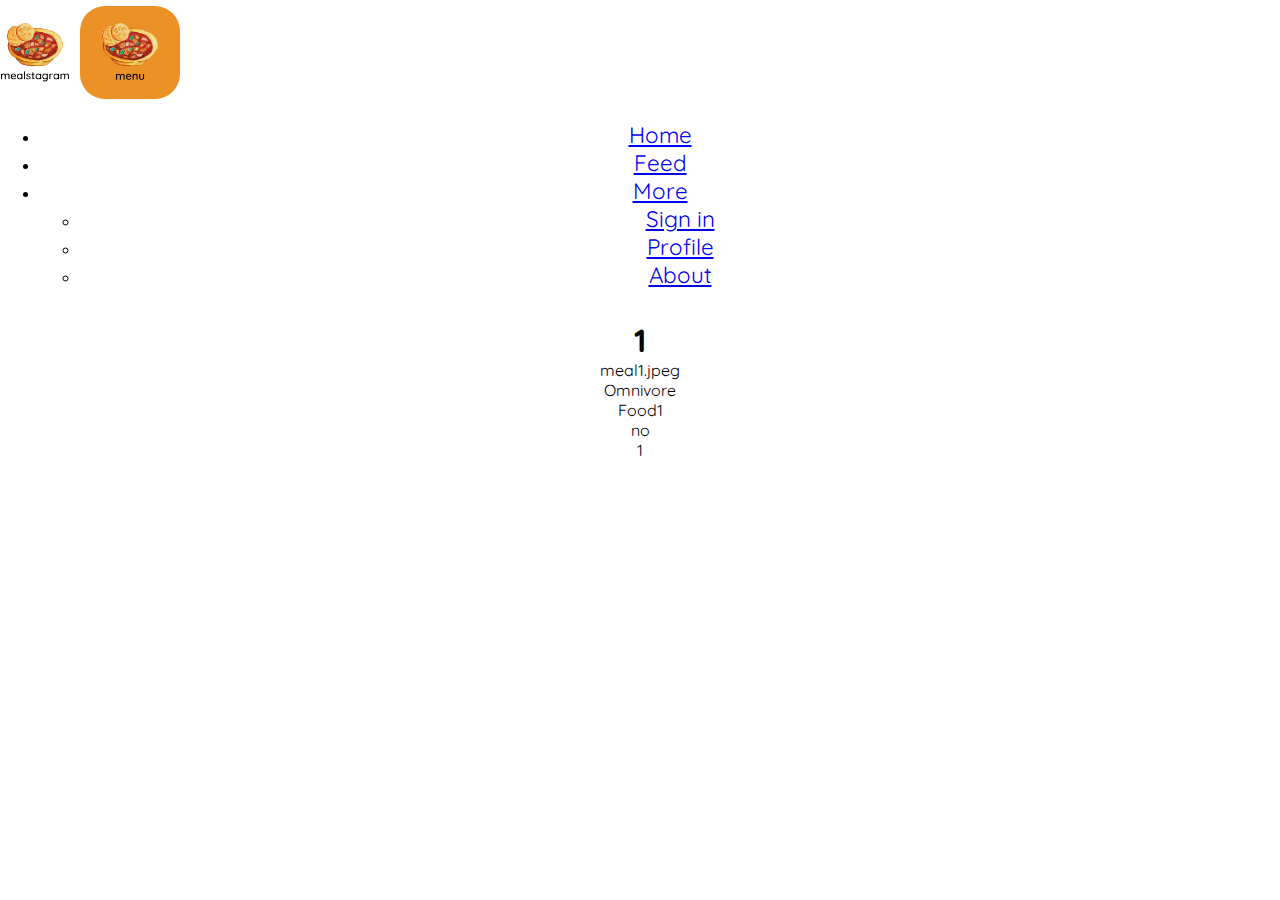
==== feed.html @ 5e5fb46a "add all files" ====
<!DOCTYPE html>
<html lang="en">

<head>
    <meta charset="UTF-8">
    <meta http-equiv="X-UA-Compatible" content="IE=edge">
    <meta name="viewport" content="width=device-width, initial-scale=1.0">
    <title>Mealstagram</title>
    <link href="https://cdn.jsdelivr.net/npm/bootstrap@5.1.3/dist/css/bootstrap.min.css" rel="stylesheet"
        integrity="sha384-1BmE4kWBq78iYhFldvKuhfTAU6auU8tT94WrHftjDbrCEXSU1oBoqyl2QvZ6jIW3" crossorigin="anonymous">
    <link rel="preconnect" href="https://fonts.googleapis.com" />
    <link rel="preconnect" href="https://fonts.gstatic.com" crossorigin />
    <link href="https://fonts.googleapis.com/css2?family=Quicksand&display=swap" rel="stylesheet" />
    <link rel="stylesheet" href="landingStyle.css">
    <link rel="stylesheet" href="style.css">
    <link rel="stylesheet" href="post.css">
    <script>
        //skapar en klass meal
        class Meal {
            constructor(postname, img, diet, food, recipe, feedLikes) {
                /*this.image = image;*/
                this.postname = postname;
                this.img = img;
                this.diet = diet;
                this.food = food;
                this.recipe = recipe;
                this.feedLikes = feedLikes;


            }

            /* toString method to return information about products */
            toString() {

                return ('<h1>' + this.postname + '</h1>' + '<br>' + '<img>' + this.img + '<br>' + this.diet + '<br>' + this.food + '<br>' + this.recipe + '<br>' + this.feedLikes);

            }
        }


        //feed
        /* arrays for object properties */
        let feed = [];
        let postnames = ['1', '2', '3', '4', '5', '6'];
        let imgs = ['meal1.jpeg', 'meal2.jpeg', 'meal3.jpeg', 'meal4.jpeg', 'meal5.jpeg'];
        let diets = ['Omnivore', 'Vegetarian', 'Omnivore', 'Vegetarian', 'Omnivore'];
        let foods = ['Food1', 'Food2', 'Food3', 'Food4', 'Food5'];
        let recipes = ['no', 'yes', 'later'];
        let feedLikes = ['1', '2', '3', '4', '5', '6'];


        /* for loop to create objects */
        for (let i = 0; i < 1; i++) {
            feed.push(new Meal(postnames[i], imgs[i], diets[i], foods[i], recipes[i], feedLikes[i]));
        }

    </script>
</head>

<body>
    <nav class="navbar navbar-expand-lg navbar-light bg-light">
        <div class="container-lg">
            <a class="navbar-brand" href="#"><img src="img/mealstagramIconWtext.png" alt="Mealstagram Icon"
                    class="icon-landing-page" /></a>
            <button class="navbar-toggler" type="button" data-bs-toggle="collapse" data-bs-target="#navbarNavDropdown"
                aria-controls="navbarNavDropdown" aria-expanded="false" aria-label="Toggle navigation">
                <span class="navbar-toggler-img"><img id="img-toggler-icon" src="img/mealstagramMenuToggle-removebg.png"
                        alt="" srcset="" /></span>
            </button>
            <div class="brand-wrapper">
                <a class="brand-name" href="landing.html">mealstagram</a>
            </div>
            <div class="collapse navbar-collapse nav-link-container" id="navbarNavDropdown">
                <ul class="navbar-nav">
                    <li class="nav-item">
                        <a class="nav-link active" aria-current="page" href="#">Home</a>
                    </li>
                    <li class="nav-item">
                        <a class="nav-link" href="feed.html">Feed</a>
                    </li>
                    <li class="nav-item dropdown">
                        <a class="nav-link dropdown-toggle" href="#" id="navbarDropdownMenuLink" role="button"
                            data-bs-toggle="dropdown" aria-expanded="false">
                            More
                        </a>
                        <ul class="dropdown-menu" aria-labelledby="navbarDropdownMenuLink">
                            <li><a class="dropdown-item" href="createprofile.html">Sign in</a></li>
                            <li><a class="dropdown-item" href="profile.html">Profile</a></li>
                            <li>
                                <a class="dropdown-item" href="#">About</a>
                            </li>
                        </ul>
                    </li>
                </ul>
            </div>
        </div>
    </nav>

    <body>

        <body>

            <div class="center">

                <div id="post1">
                    <script type="text/javascript">

                        window.addEventListener('load', (event) => {
                            post1 = document.getElementById('post1');
                            post1.innerHTML = feed[0].toString();
                        });

                    </script>
                </div>

                <div class="postname" id="post2">
                    <script type="text/javascript">

                        window.addEventListener('load', (event) => {
                            post2 = document.getElementById('post2');
                            post2.innerHTML = feed[1].toString();
                        });

                    </script>
                </div>
                <div class="postname" id="post3">
                    <script type="text/javascript">

                        window.addEventListener('load', (event) => {
                            post3 = document.getElementById('post3');
                            post3.innerHTML = feed[2].toString();
                        });

                    </script>
                </div>

                <div class="postname" id="post4">
                    <script type="text/javascript">

                        window.addEventListener('load', (event) => {
                            post4 = document.getElementById('post4');
                            post4.innerHTML = feed[3].toString();
                        });

                    </script>
                </div>








            </div>

        </body>



</html>
---- landingStyle.css ----
body {
  font-family: "Quicksand", sans-serif;
  box-sizing: border-box;
  padding: 0;
  margin: 0;
}

/* Navbar custom styling */

/* Alinged text to center for better visuals */
.nav-link-container {
  text-align: center;
}

/* Styled icon size */
.container-lg > a > img {
  display: inline-block;
  width: 70px;
  height: 70px;
}

.navbar .container-lg a {
  font-size: 1.4rem;
}

/* Menu-toggle icon size */
#img-toggler-icon {
  display: inline-block;
  width: 70px;
  height: 70px;
}

/* Removed border from navbar-toggler */
.navbar-toggler {
  border: none;
  position: relative;
  z-index: 3;
}

@media (min-width: 992px) {
  .brand-name {
    display: none;
  }
}
@media (max-width: 992px) {
  .container-lg > a {
    display: none;
  }

  .navbar {
    position: relative;
  }
  .brand-name {
    display: block;
    position: absolute;
    left: 50%;
    top: 50%;
    transform: translate(-50%, -50%);
    text-decoration: none;
    color: black;
  }

  .brand-wrapper .brand-name {
    font-size: 2.5rem;
  }

  .brand-wrapper {
    height: 94px;
    width: 100%;
    position: absolute;
    top: 0;
    z-index: 0;
  }
}

@media screen and (max-width: 420px) {
  .brand-name {
    left: unset;
    right: 50px;
    transform: translate(0, -50%);
  }
  .brand-wrapper .brand-name {
    font-size: 1.6rem;
  }
}

@media screen and (max-width: 320px) {
  .brand-name {
    right: 25px;
  }
}
/* Navbar end */

/* Hero-section */
.hero-section {
  display: flex;
  justify-content: center;
}

.hero-section .hero-container img {
  display: inline-block;
  width: 100%;
}

/* main section */
.main h2,
.main p {
  padding: 10px 20px;
  text-align: center;
}

/* Mid section, this is before footer */
.container-lg.mid {
  display: flex;
  flex-direction: column;
  align-content: center;
  text-align: center;
}

.container-lg.mid .mid-link {
  font-size: 1.7rem;
  text-decoration: none;
  color: black;
  transition: ease-in-out 300ms;
}

.container-lg.mid .mid-link:hover {
  background-color: burlywood;
  border-radius: 5px;
  padding: 3px 4px;
}

.container-lg.mid h3 {
  padding: 10px 0 10px 0;
}
---- style.css ----
/* sets font family for body */
body {
    font-family: "Quicksand", sans-serif;
}

/* styling the img element */
.profilePics {
    border-radius: 50%;
    border: 12px solid #EC9126;
    box-sizing: border-box;
    max-width: 200px;
}

/* displays img and h1 on same line */
h1 {
display: inline;
}

/* p tag styling */
p {
font-style: normal;
font-weight: 300;
font-size: 20px;
line-height: 25px;
color: #000000;
}

/* button styling */
button {
background-color: #EC9126;
color: #FFFFFF;
border: none;
border-radius: 25px;
padding: 10px 15px 10px 15px;
margin: 6px;
}
---- post.css ----
.center {
    display: flex;
    justify-content: center;
    align-items: center;
    text-align: center;
    flex-direction: column;
    margin: 15px 15px 15px 15px;
    padding: 15px 15px 15px 15px;
   
}

.label {
    cursor: pointer;
    border: 3px solid orange;
    border-radius: 30px;
    margin: 10px 10px;
    padding: 10px 10px;
    justify-content: center;
    align-items: center;
    text-align: center;
   
    
}

.label:hover {
    background-color: orange;
    color: white;   
}

#imageInput {
    display: flex;
    justify-content: center;
    align-items: center;
    text-align: center;
    flex-direction: column;
    margin: 15px 15px 15px 15px;
    padding: 15px 15px 15px 15px;
}

.pluspost {
    width: 30px;
    height: 30px;
    display: inline-block;
    margin-right: 10px;
}

.post {
    display: flex;
    align-items: center;
    margin-bottom: 15px;

}

#myImg {
    display: flex;
    justify-content: center;
    align-items: center;
    text-align: center;
    flex-direction: column;
    border: 15px solid #f9c74f;
    width: 400px;
    height: 400px;
    border-radius: 50%;
    color: green;
  align-self: center;
margin-top: 5px;
margin-bottom: 35px;
}

label.label input[type="file"] {
    position: absolute;
    top: -1000px;
  }



.button {
    cursor: pointer;
    border: 3px solid #f9c74f;
    background-color: orange;
    color: white;
    border-radius: 30px;
    margin: 10px 10px;
    padding: 10px 10px;
    justify-content: center;
    align-items: center;
    text-align: center;    
}

.button:hover {
    cursor: pointer;
    border: 3px solid orange;
    background-color: white;
    color: black;
    border-radius: 30px;
    margin: 10px 10px;
    padding: 10px 10px;
    justify-content: center;
    align-items: center;
    text-align: center;    
}
  label.button input[type="button"] {
    position: absolute;
    top: -1000px;
  }
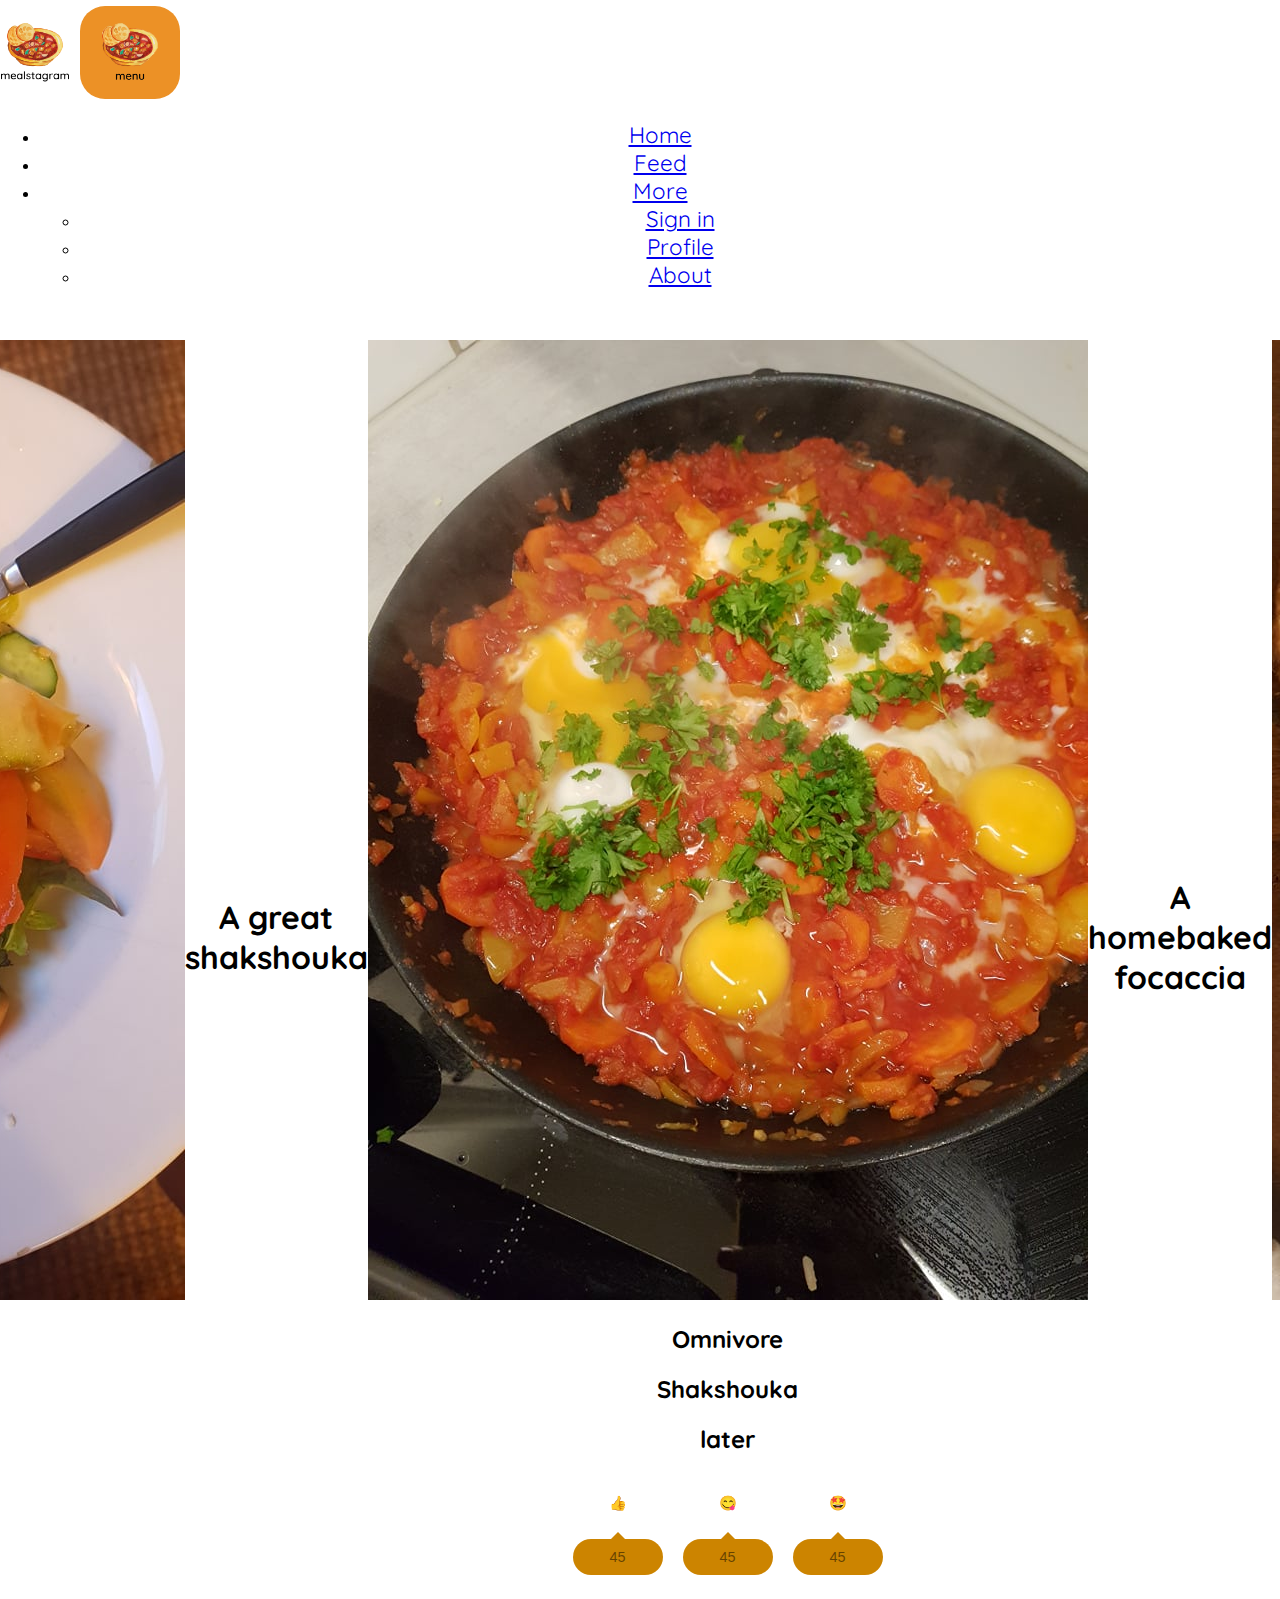
==== commit 209e3370: "correct emojis added" ====
--- a/feed.html
+++ b/feed.html
@@ -1,161 +1,177 @@
-<!DOCTYPE html>
-<html lang="en">
-
-<head>
-    <meta charset="UTF-8">
-    <meta http-equiv="X-UA-Compatible" content="IE=edge">
-    <meta name="viewport" content="width=device-width, initial-scale=1.0">
-    <title>Mealstagram</title>
-    <link href="https://cdn.jsdelivr.net/npm/bootstrap@5.1.3/dist/css/bootstrap.min.css" rel="stylesheet"
-        integrity="sha384-1BmE4kWBq78iYhFldvKuhfTAU6auU8tT94WrHftjDbrCEXSU1oBoqyl2QvZ6jIW3" crossorigin="anonymous">
-    <link rel="preconnect" href="https://fonts.googleapis.com" />
-    <link rel="preconnect" href="https://fonts.gstatic.com" crossorigin />
-    <link href="https://fonts.googleapis.com/css2?family=Quicksand&display=swap" rel="stylesheet" />
-    <link rel="stylesheet" href="landingStyle.css">
-    <link rel="stylesheet" href="style.css">
-    <link rel="stylesheet" href="post.css">
-    <script>
-        //skapar en klass meal
-        class Meal {
-            constructor(postname, img, diet, food, recipe, feedLikes) {
-                /*this.image = image;*/
-                this.postname = postname;
-                this.img = img;
-                this.diet = diet;
-                this.food = food;
-                this.recipe = recipe;
-                this.feedLikes = feedLikes;
-
-
-            }
-
-            /* toString method to return information about products */
-            toString() {
-
-                return ('<h1>' + this.postname + '</h1>' + '<br>' + '<img>' + this.img + '<br>' + this.diet + '<br>' + this.food + '<br>' + this.recipe + '<br>' + this.feedLikes);
-
-            }
-        }
-
-
-        //feed
-        /* arrays for object properties */
-        let feed = [];
-        let postnames = ['1', '2', '3', '4', '5', '6'];
-        let imgs = ['meal1.jpeg', 'meal2.jpeg', 'meal3.jpeg', 'meal4.jpeg', 'meal5.jpeg'];
-        let diets = ['Omnivore', 'Vegetarian', 'Omnivore', 'Vegetarian', 'Omnivore'];
-        let foods = ['Food1', 'Food2', 'Food3', 'Food4', 'Food5'];
-        let recipes = ['no', 'yes', 'later'];
-        let feedLikes = ['1', '2', '3', '4', '5', '6'];
-
-
-        /* for loop to create objects */
-        for (let i = 0; i < 1; i++) {
-            feed.push(new Meal(postnames[i], imgs[i], diets[i], foods[i], recipes[i], feedLikes[i]));
-        }
-
-    </script>
-</head>
-
-<body>
-    <nav class="navbar navbar-expand-lg navbar-light bg-light">
-        <div class="container-lg">
-            <a class="navbar-brand" href="#"><img src="img/mealstagramIconWtext.png" alt="Mealstagram Icon"
-                    class="icon-landing-page" /></a>
-            <button class="navbar-toggler" type="button" data-bs-toggle="collapse" data-bs-target="#navbarNavDropdown"
-                aria-controls="navbarNavDropdown" aria-expanded="false" aria-label="Toggle navigation">
-                <span class="navbar-toggler-img"><img id="img-toggler-icon" src="img/mealstagramMenuToggle-removebg.png"
-                        alt="" srcset="" /></span>
-            </button>
-            <div class="brand-wrapper">
-                <a class="brand-name" href="landing.html">mealstagram</a>
-            </div>
-            <div class="collapse navbar-collapse nav-link-container" id="navbarNavDropdown">
-                <ul class="navbar-nav">
-                    <li class="nav-item">
-                        <a class="nav-link active" aria-current="page" href="#">Home</a>
-                    </li>
-                    <li class="nav-item">
-                        <a class="nav-link" href="feed.html">Feed</a>
-                    </li>
-                    <li class="nav-item dropdown">
-                        <a class="nav-link dropdown-toggle" href="#" id="navbarDropdownMenuLink" role="button"
-                            data-bs-toggle="dropdown" aria-expanded="false">
-                            More
-                        </a>
-                        <ul class="dropdown-menu" aria-labelledby="navbarDropdownMenuLink">
-                            <li><a class="dropdown-item" href="createprofile.html">Sign in</a></li>
-                            <li><a class="dropdown-item" href="profile.html">Profile</a></li>
-                            <li>
-                                <a class="dropdown-item" href="#">About</a>
-                            </li>
-                        </ul>
-                    </li>
-                </ul>
-            </div>
-        </div>
-    </nav>
-
-    <body>
-
-        <body>
-
-            <div class="center">
-
-                <div id="post1">
-                    <script type="text/javascript">
-
-                        window.addEventListener('load', (event) => {
-                            post1 = document.getElementById('post1');
-                            post1.innerHTML = feed[0].toString();
-                        });
-
-                    </script>
-                </div>
-
-                <div class="postname" id="post2">
-                    <script type="text/javascript">
-
-                        window.addEventListener('load', (event) => {
-                            post2 = document.getElementById('post2');
-                            post2.innerHTML = feed[1].toString();
-                        });
-
-                    </script>
-                </div>
-                <div class="postname" id="post3">
-                    <script type="text/javascript">
-
-                        window.addEventListener('load', (event) => {
-                            post3 = document.getElementById('post3');
-                            post3.innerHTML = feed[2].toString();
-                        });
-
-                    </script>
-                </div>
-
-                <div class="postname" id="post4">
-                    <script type="text/javascript">
-
-                        window.addEventListener('load', (event) => {
-                            post4 = document.getElementById('post4');
-                            post4.innerHTML = feed[3].toString();
-                        });
-
-                    </script>
-                </div>
-
-
-
-
-
-
-
-
-            </div>
-
-        </body>
-
-
-
+<!DOCTYPE html>
+<html lang="en">
+
+<head>
+    <meta charset="UTF-8">
+    <meta http-equiv="X-UA-Compatible" content="IE=edge">
+    <meta name="viewport" content="width=device-width, initial-scale=1.0">
+    <title>Mealstagram</title>
+    <link href="https://cdn.jsdelivr.net/npm/bootstrap@5.1.3/dist/css/bootstrap.min.css" rel="stylesheet"
+        integrity="sha384-1BmE4kWBq78iYhFldvKuhfTAU6auU8tT94WrHftjDbrCEXSU1oBoqyl2QvZ6jIW3" crossorigin="anonymous">
+    <link rel="preconnect" href="https://fonts.googleapis.com" />
+    <link rel="preconnect" href="https://fonts.gstatic.com" crossorigin />
+    <link href="https://fonts.googleapis.com/css2?family=Quicksand&display=swap" rel="stylesheet" />
+    <link rel="stylesheet" href="landingStyle.css">
+    <link rel="stylesheet" href="style.css">
+    <link rel="stylesheet" href="post.css">
+    <link rel="stylesheet" href="button.css">
+    <script>
+        //skapar en klass meal
+        class Meal {
+            constructor(postname, img, diet, food, recipe, feedLikes) {
+                /*this.image = image;*/
+                this.postname = postname;
+                this.img = img;
+                this.diet = diet;
+                this.food = food;
+                this.recipe = recipe;
+                this.feedLikes = feedLikes;
+
+
+            }
+
+            /* toString method to return information about products */
+            toString() {
+
+                return ('<h1>' + this.postname +  '</h1>' + '<div>' + '<br>' + this.img + '<br>' + '<h2>' + this.diet + '</h2>' + '<h2>' + this.food + '</h2>' + '<h2>' + this.recipe + '</h2>' + 
+                    '<button type="button" onclick="like(1)" class="nice" id="niceButton">&#128077<span class="niceLike" id="niceLike">' + this.feedLikes + '</span></button>' + '<button type="button" onclick="like(2)" class="tasty" id="tastyButton">&#128523<span class="tastyLike" id="tastyLike">' + this.feedLikes + '</span></button>' + '<button type="button" onclick="like(3)" class="wow" id="wowButton">&#129321<span class="wowLike" id="wowLike">' + this.feedLikes + '</span></button>' + '<br> <br>' + '</div>');
+            }
+        }
+
+
+        //feed
+        /* arrays for object properties */
+        let feed = [];
+        let postnames = ['Apple Pie with Cinnamon', 'Delicious summer sallad with my own tomatoes and cucumbers', 'A great shakshouka', 'A homebaked focaccia', 'Lebanese food on a Saturday evening'];
+        let imgs = ['<img src="meal1.jpeg">', '<img src="meal2.jpeg">', '<img src="meal3.jpeg">', '<img src="meal4.jpeg">', '<img src="meal5.jpeg">'];
+        let diets = ['Vegetarian', 'Vegetarian', 'Omnivore', 'Omnivore', 'Vegan'];
+        let foods = ['Apple Pie', 'Sallad', 'Shakshouka', 'Focaccia', 'Lebanese food'];
+        let recipes = ['later', 'later', 'later', 'later', 'later'];
+        let feedLikes = ['56', '87', '45', '16', '98'];
+
+        window.addEventListener('load', (event) => {
+            for (let i = 0; i < 5; i++) {
+                feed.push(new Meal(postnames[i], imgs[i], diets[i], foods[i], recipes[i], feedLikes[i]));
+                /* displays object properties in img tag with variable */
+            }
+            writeMoreInFeed()
+
+
+
+
+        });
+
+
+
+
+        /* for loop to create objects 
+        for (let i = 0; i < 1; i++) {
+            feed.push(new Meal(postnames[i], imgs[i], diets[i], foods[i], recipes[i], feedLikes[i]));
+ 
+ 
+        }*/
+
+        function writeMoreInFeed() {
+
+            document.getElementById("post").innerHTML = "";
+
+
+            for (let i = 0; i < feed.length; i++) {
+                document.getElementById("post").innerHTML += feed[i].toString() + "<br>";
+            }
+
+        }
+
+
+
+
+
+
+
+    </script>
+</head>
+
+<body>
+    <nav class="navbar navbar-expand-lg navbar-light bg-light">
+        <div class="container-lg">
+            <a class="navbar-brand" href="#"><img src="img/mealstagramIconWtext.png" alt="Mealstagram Icon"
+                    class="icon-landing-page" /></a>
+            <button class="navbar-toggler" type="button" data-bs-toggle="collapse" data-bs-target="#navbarNavDropdown"
+                aria-controls="navbarNavDropdown" aria-expanded="false" aria-label="Toggle navigation">
+                <span class="navbar-toggler-img"><img id="img-toggler-icon" src="img/mealstagramMenuToggle-removebg.png"
+                        alt="" srcset="" /></span>
+            </button>
+            <div class="brand-wrapper">
+                <a class="brand-name" href="landing.html">mealstagram</a>
+            </div>
+            <div class="collapse navbar-collapse nav-link-container" id="navbarNavDropdown">
+                <ul class="navbar-nav">
+                    <li class="nav-item">
+                        <a class="nav-link active" aria-current="page" href="#">Home</a>
+                    </li>
+                    <li class="nav-item">
+                        <a class="nav-link" href="feed.html">Feed</a>
+                    </li>
+                    <li class="nav-item dropdown">
+                        <a class="nav-link dropdown-toggle" href="#" id="navbarDropdownMenuLink" role="button"
+                            data-bs-toggle="dropdown" aria-expanded="false">
+                            More
+                        </a>
+                        <ul class="dropdown-menu" aria-labelledby="navbarDropdownMenuLink">
+                            <li><a class="dropdown-item" href="createprofile.html">Sign in</a></li>
+                            <li><a class="dropdown-item" href="profile.html">Profile</a></li>
+                            <li>
+                                <a class="dropdown-item" href="#">About</a>
+                            </li>
+                        </ul>
+                    </li>
+                </ul>
+            </div>
+        </div>
+    </nav>
+
+    <body>
+
+        <body>
+
+            <div class="center">
+
+                <div id="post" class="post">
+
+
+                </div>
+
+                <!-- <script>
+
+                    images.addEventListener('load', (event) => {
+                        for (let i = 0; i < 6; i++) {
+                            feed.push(new Meal(imgs[i]));
+                        }
+                        writeMoreInFeed()
+                    });
+                </script> -->
+
+
+
+
+
+            </div>
+
+
+
+
+
+
+
+
+            </div>
+
+        </body>
+
+
+        <script>
+            writeMoreInFeed();
+        </script>
+        <script src="button.js"></script>
+
 </html>--- a/button.css
+++ b/button.css
@@ -0,0 +1,183 @@
+/* colors for button */
+/* the smile emoji button */
+.nice {
+  position: relative;
+  top: 0;
+  left: 0;
+  right: 0;
+  bottom: 0;
+  margin: 10px;
+  width: 90px;
+  height: 40px;
+  background: white;
+  border: 0;
+  font-size: .9rem;
+  -webkit-transition: all .2s ease-in-out;
+  transition: all .2s ease-in-out;
+  cursor: pointer;
+  border-radius: 6px;
+  outline: none;
+  /*the smile button like amount box*/
+}
+
+.nice:hover {
+  color: #cc8400;
+  -webkit-transform: scale(1.2);
+          transform: scale(1.2);
+}
+
+.nice:active {
+  -webkit-transform: scale(1.4);
+          transform: scale(1.4);
+}
+
+.nice .niceLike {
+  position: absolute;
+  top: 55px;
+  left: 0;
+  right: 0;
+  margin: auto;
+  background: #cc8400;
+  color: rgba(0, 0, 0, 0.5);
+  padding: 10px 0;
+  border-radius: 100px;
+  opacity: 1;
+  -webkit-transition: all .2s ease-in-out;
+  transition: all .2s ease-in-out;
+}
+
+.nice .niceLike:after {
+  position: absolute;
+  top: -7px;
+  left: 0;
+  right: 0;
+  margin: auto;
+  content: "";
+  width: 0;
+  height: 0;
+  border-left: 8px solid transparent;
+  border-right: 8px solid transparent;
+  border-bottom: 8px solid #cc8400;
+}
+
+/* the sad emoji button */
+.tasty {
+  position: relative;
+  top: 0;
+  left: 0;
+  right: 0;
+  bottom: 0;
+  margin: 10px;
+  width: 90px;
+  height: 40px;
+  background: white;
+  border: 0;
+  font-size: .9rem;
+  -webkit-transition: all .2s ease-in-out;
+  transition: all .2s ease-in-out;
+  cursor: pointer;
+  border-radius: 6px;
+  outline: none;
+  /*the sad button like amount box*/
+}
+
+.tasty:hover {
+  color: #cc8400;
+  -webkit-transform: scale(1.2);
+          transform: scale(1.2);
+}
+
+.tasty:active {
+  -webkit-transform: scale(1.4);
+          transform: scale(1.4);
+}
+
+.tasty .tastyLike {
+  position: absolute;
+  top: 55px;
+  left: 0;
+  right: 0;
+  margin: auto;
+  background: #cc8400;
+  color: rgba(0, 0, 0, 0.5);
+  padding: 10px 0;
+  border-radius: 100px;
+  opacity: 1;
+  -webkit-transition: all .2s ease-in-out;
+  transition: all .2s ease-in-out;
+}
+
+.tasty .tastyLike:after {
+  position: absolute;
+  top: -7px;
+  left: 0;
+  right: 0;
+  margin: auto;
+  content: "";
+  width: 0;
+  height: 0;
+  border-left: 8px solid transparent;
+  border-right: 8px solid transparent;
+  border-bottom: 8px solid #cc8400;
+}
+
+.wow {
+  position: relative;
+  top: 0;
+  left: 0;
+  right: 0;
+  bottom: 0;
+  margin: 10px;
+  width: 90px;
+  height: 40px;
+  background: white;
+  border: 0;
+  font-size: .9rem;
+  -webkit-transition: all .2s ease-in-out;
+  transition: all .2s ease-in-out;
+  cursor: pointer;
+  border-radius: 6px;
+  outline: none;
+  /*the sad button like amount box*/
+}
+
+.wow:hover {
+  color: #cc8400;
+  -webkit-transform: scale(1.2);
+          transform: scale(1.2);
+}
+
+.wow:active {
+  -webkit-transform: scale(1.4);
+          transform: scale(1.4);
+}
+
+.wow .wowLike {
+  position: absolute;
+  top: 55px;
+  left: 0;
+  right: 0;
+  margin: auto;
+  background: #cc8400;
+  color: rgba(0, 0, 0, 0.5);
+  padding: 10px 0;
+  border-radius: 100px;
+  opacity: 1;
+  -webkit-transition: all .2s ease-in-out;
+  transition: all .2s ease-in-out;
+}
+
+.wow .wowLike:after {
+  position: absolute;
+  top: -7px;
+  left: 0;
+  right: 0;
+  margin: auto;
+  content: "";
+  width: 0;
+  height: 0;
+  border-left: 8px solid transparent;
+  border-right: 8px solid transparent;
+  border-bottom: 8px solid #cc8400;
+}
+/*# sourceMappingURL=button.css.map */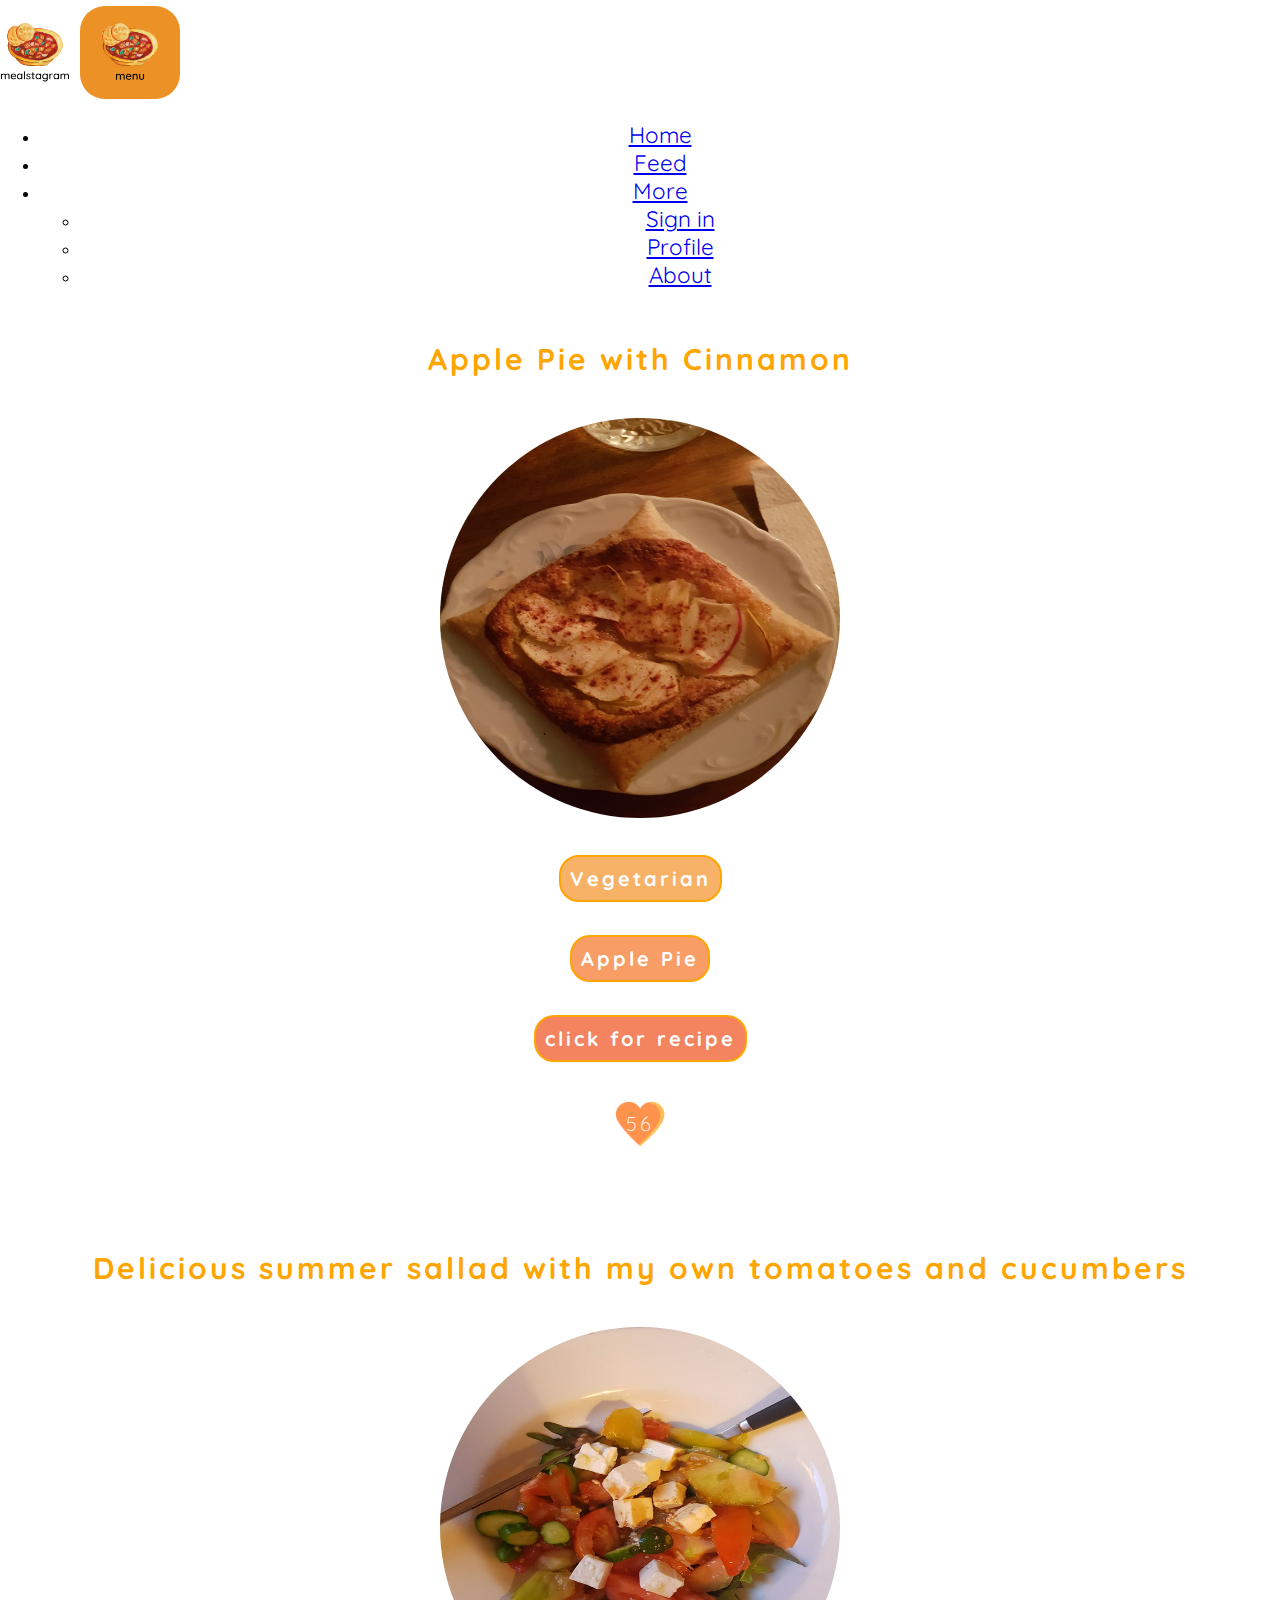
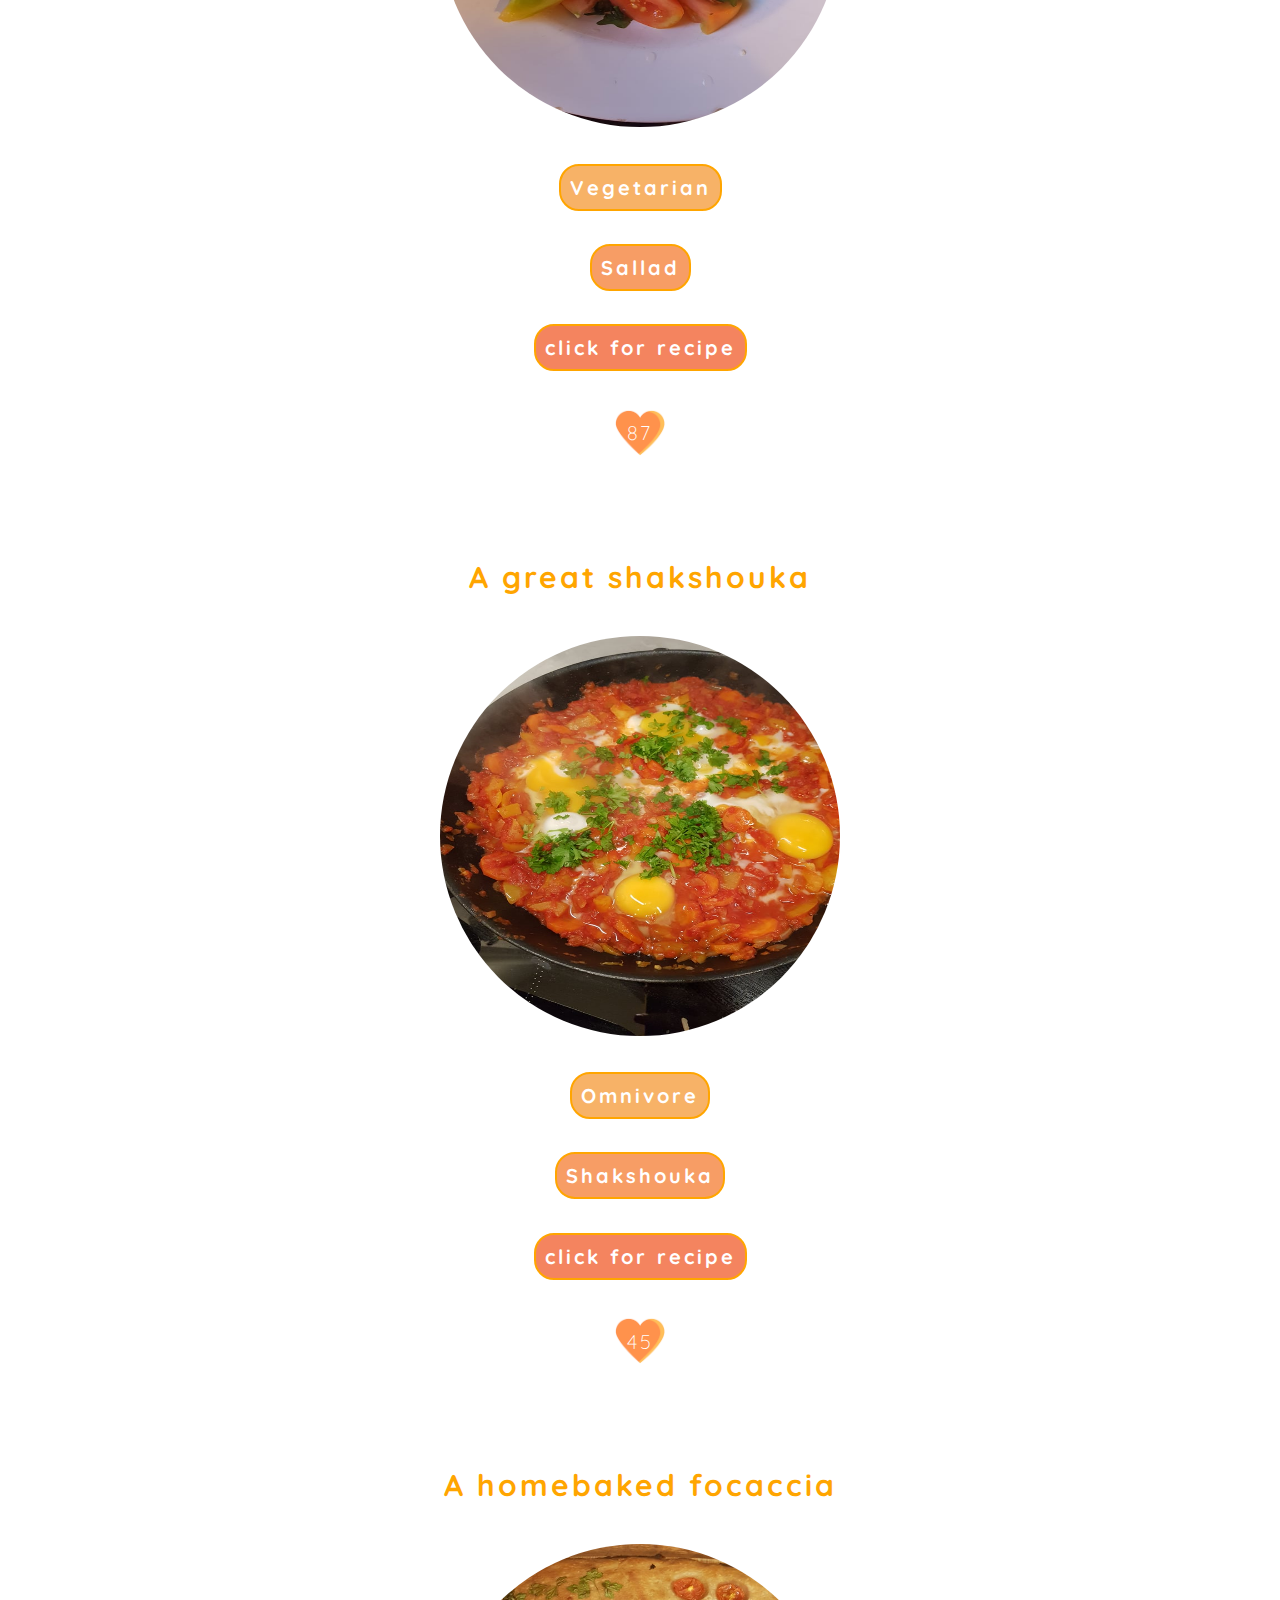
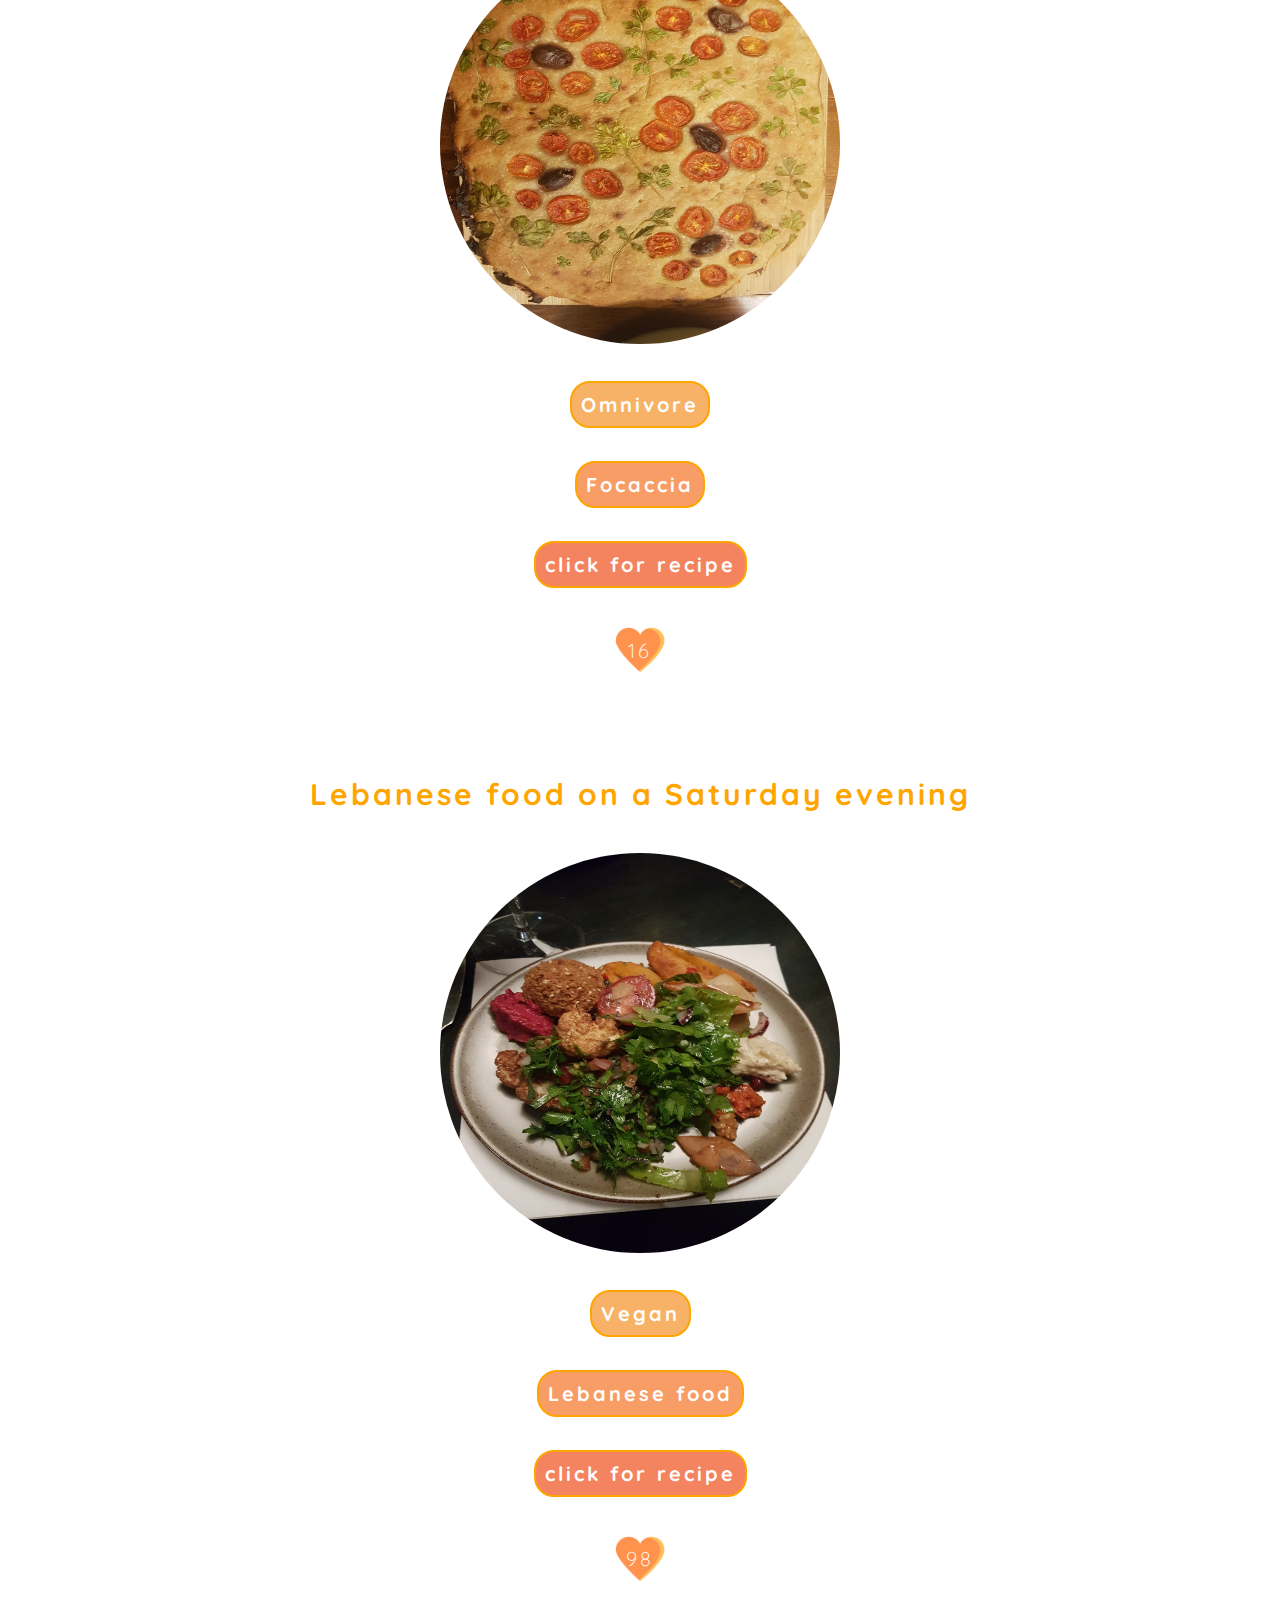
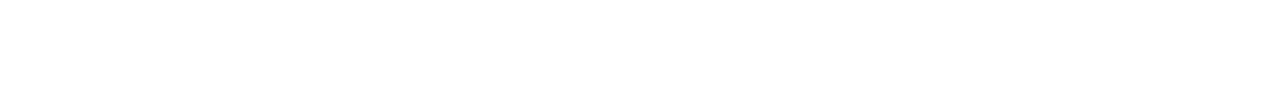
==== commit 05a25d0b: "new colors on feed" ====
--- a/feed.html
+++ b/feed.html
@@ -1,177 +1,176 @@
-<!DOCTYPE html>
-<html lang="en">
-
-<head>
-    <meta charset="UTF-8">
-    <meta http-equiv="X-UA-Compatible" content="IE=edge">
-    <meta name="viewport" content="width=device-width, initial-scale=1.0">
-    <title>Mealstagram</title>
-    <link href="https://cdn.jsdelivr.net/npm/bootstrap@5.1.3/dist/css/bootstrap.min.css" rel="stylesheet"
-        integrity="sha384-1BmE4kWBq78iYhFldvKuhfTAU6auU8tT94WrHftjDbrCEXSU1oBoqyl2QvZ6jIW3" crossorigin="anonymous">
-    <link rel="preconnect" href="https://fonts.googleapis.com" />
-    <link rel="preconnect" href="https://fonts.gstatic.com" crossorigin />
-    <link href="https://fonts.googleapis.com/css2?family=Quicksand&display=swap" rel="stylesheet" />
-    <link rel="stylesheet" href="landingStyle.css">
-    <link rel="stylesheet" href="style.css">
-    <link rel="stylesheet" href="post.css">
-    <link rel="stylesheet" href="button.css">
-    <script>
-        //skapar en klass meal
-        class Meal {
-            constructor(postname, img, diet, food, recipe, feedLikes) {
-                /*this.image = image;*/
-                this.postname = postname;
-                this.img = img;
-                this.diet = diet;
-                this.food = food;
-                this.recipe = recipe;
-                this.feedLikes = feedLikes;
-
-
-            }
-
-            /* toString method to return information about products */
-            toString() {
-
-                return ('<h1>' + this.postname +  '</h1>' + '<div>' + '<br>' + this.img + '<br>' + '<h2>' + this.diet + '</h2>' + '<h2>' + this.food + '</h2>' + '<h2>' + this.recipe + '</h2>' + 
-                    '<button type="button" onclick="like(1)" class="nice" id="niceButton">&#128077<span class="niceLike" id="niceLike">' + this.feedLikes + '</span></button>' + '<button type="button" onclick="like(2)" class="tasty" id="tastyButton">&#128523<span class="tastyLike" id="tastyLike">' + this.feedLikes + '</span></button>' + '<button type="button" onclick="like(3)" class="wow" id="wowButton">&#129321<span class="wowLike" id="wowLike">' + this.feedLikes + '</span></button>' + '<br> <br>' + '</div>');
-            }
-        }
-
-
-        //feed
-        /* arrays for object properties */
-        let feed = [];
-        let postnames = ['Apple Pie with Cinnamon', 'Delicious summer sallad with my own tomatoes and cucumbers', 'A great shakshouka', 'A homebaked focaccia', 'Lebanese food on a Saturday evening'];
-        let imgs = ['<img src="meal1.jpeg">', '<img src="meal2.jpeg">', '<img src="meal3.jpeg">', '<img src="meal4.jpeg">', '<img src="meal5.jpeg">'];
-        let diets = ['Vegetarian', 'Vegetarian', 'Omnivore', 'Omnivore', 'Vegan'];
-        let foods = ['Apple Pie', 'Sallad', 'Shakshouka', 'Focaccia', 'Lebanese food'];
-        let recipes = ['later', 'later', 'later', 'later', 'later'];
-        let feedLikes = ['56', '87', '45', '16', '98'];
-
-        window.addEventListener('load', (event) => {
-            for (let i = 0; i < 5; i++) {
-                feed.push(new Meal(postnames[i], imgs[i], diets[i], foods[i], recipes[i], feedLikes[i]));
-                /* displays object properties in img tag with variable */
-            }
-            writeMoreInFeed()
-
-
-
-
-        });
-
-
-
-
-        /* for loop to create objects 
-        for (let i = 0; i < 1; i++) {
-            feed.push(new Meal(postnames[i], imgs[i], diets[i], foods[i], recipes[i], feedLikes[i]));
- 
- 
-        }*/
-
-        function writeMoreInFeed() {
-
-            document.getElementById("post").innerHTML = "";
-
-
-            for (let i = 0; i < feed.length; i++) {
-                document.getElementById("post").innerHTML += feed[i].toString() + "<br>";
-            }
-
-        }
-
-
-
-
-
-
-
-    </script>
-</head>
-
-<body>
-    <nav class="navbar navbar-expand-lg navbar-light bg-light">
-        <div class="container-lg">
-            <a class="navbar-brand" href="#"><img src="img/mealstagramIconWtext.png" alt="Mealstagram Icon"
-                    class="icon-landing-page" /></a>
-            <button class="navbar-toggler" type="button" data-bs-toggle="collapse" data-bs-target="#navbarNavDropdown"
-                aria-controls="navbarNavDropdown" aria-expanded="false" aria-label="Toggle navigation">
-                <span class="navbar-toggler-img"><img id="img-toggler-icon" src="img/mealstagramMenuToggle-removebg.png"
-                        alt="" srcset="" /></span>
-            </button>
-            <div class="brand-wrapper">
-                <a class="brand-name" href="landing.html">mealstagram</a>
-            </div>
-            <div class="collapse navbar-collapse nav-link-container" id="navbarNavDropdown">
-                <ul class="navbar-nav">
-                    <li class="nav-item">
-                        <a class="nav-link active" aria-current="page" href="#">Home</a>
-                    </li>
-                    <li class="nav-item">
-                        <a class="nav-link" href="feed.html">Feed</a>
-                    </li>
-                    <li class="nav-item dropdown">
-                        <a class="nav-link dropdown-toggle" href="#" id="navbarDropdownMenuLink" role="button"
-                            data-bs-toggle="dropdown" aria-expanded="false">
-                            More
-                        </a>
-                        <ul class="dropdown-menu" aria-labelledby="navbarDropdownMenuLink">
-                            <li><a class="dropdown-item" href="createprofile.html">Sign in</a></li>
-                            <li><a class="dropdown-item" href="profile.html">Profile</a></li>
-                            <li>
-                                <a class="dropdown-item" href="#">About</a>
-                            </li>
-                        </ul>
-                    </li>
-                </ul>
-            </div>
-        </div>
-    </nav>
-
-    <body>
-
-        <body>
-
-            <div class="center">
-
-                <div id="post" class="post">
-
-
-                </div>
-
-                <!-- <script>
-
-                    images.addEventListener('load', (event) => {
-                        for (let i = 0; i < 6; i++) {
-                            feed.push(new Meal(imgs[i]));
-                        }
-                        writeMoreInFeed()
-                    });
-                </script> -->
-
-
-
-
-
-            </div>
-
-
-
-
-
-
-
-
-            </div>
-
-        </body>
-
-
-        <script>
-            writeMoreInFeed();
-        </script>
-        <script src="button.js"></script>
-
+<!DOCTYPE html>
+<html lang="en">
+
+<head>
+    <meta charset="UTF-8">
+    <meta http-equiv="X-UA-Compatible" content="IE=edge">
+    <meta name="viewport" content="width=device-width, initial-scale=1.0">
+    <title>Mealstagram</title>
+    <link href="https://cdn.jsdelivr.net/npm/bootstrap@5.1.3/dist/css/bootstrap.min.css" rel="stylesheet"
+        integrity="sha384-1BmE4kWBq78iYhFldvKuhfTAU6auU8tT94WrHftjDbrCEXSU1oBoqyl2QvZ6jIW3" crossorigin="anonymous">
+    <link rel="preconnect" href="https://fonts.googleapis.com" />
+    <link rel="preconnect" href="https://fonts.gstatic.com" crossorigin />
+    <link href="https://fonts.googleapis.com/css2?family=Quicksand&display=swap" rel="stylesheet" />
+    <link rel="stylesheet" href="landingStyle.css">
+    <link rel="stylesheet" href="style.css">
+    <link rel="stylesheet" href="post.css">
+    <script>
+        //skapar en klass meal
+        class Meal {
+            constructor(postname, img, diet, food, recipe, feedLikes) {
+                /*this.image = image;*/
+                this.postname = postname;
+                this.img = img;
+                this.diet = diet;
+                this.food = food;
+                this.recipe = recipe;
+                this.feedLikes = feedLikes;
+
+
+            }
+
+            /* toString method to return information about products */
+            toString() {
+
+                return ('<h1>' + this.postname + '</h1>' + '<br>' + this.img + '<br>' + '<h2 class="diet">' + this.diet + '</h2>' + '<h2 class="food">' + this.food + '</h2>' + '<h2 class="recipe">' + this.recipe + '</h2>' + '<p>' + this.feedLikes + '</p>' + '<br> <br>');
+
+            }
+        }
+
+
+        //feed
+        /* arrays for object properties */
+        let feed = [];
+        let postnames = ['Apple Pie with Cinnamon', 'Delicious summer sallad with my own tomatoes and cucumbers', 'A great shakshouka', 'A homebaked focaccia', 'Lebanese food on a Saturday evening'];
+        let imgs = ['<img src="meal1.jpeg">', '<img src="meal2.jpeg">', '<img src="meal3.jpeg">', '<img src="meal4.jpeg">', '<img src="meal5.jpeg">'];
+        let diets = ['Vegetarian', 'Vegetarian', 'Omnivore', 'Omnivore', 'Vegan'];
+        let foods = ['Apple Pie', 'Sallad', 'Shakshouka', 'Focaccia', 'Lebanese food'];
+        let recipes = ['click for recipe'];
+        let feedLikes = ['56', '87', '45', '16', '98'];
+
+        window.addEventListener('load', (event) => {
+            for (let i = 0; i < 5; i++) {
+                feed.push(new Meal(postnames[i], imgs[i], diets[i], foods[i], recipes, feedLikes[i]));
+                /* displays object properties in img tag with variable */
+            }
+            writeMoreInFeed()
+
+
+
+
+        });
+
+
+
+
+        /* for loop to create objects 
+        for (let i = 0; i < 1; i++) {
+            feed.push(new Meal(postnames[i], imgs[i], diets[i], foods[i], recipes[i], feedLikes[i]));
+ 
+ 
+        }*/
+
+        function writeMoreInFeed() {
+
+            document.getElementById("post").innerHTML = "";
+
+
+            for (let i = 0; i < feed.length; i++) {
+                document.getElementById("post").innerHTML += feed[i].toString() + "<br>";
+            }
+
+        }
+
+
+
+
+
+
+
+    </script>
+</head>
+
+<body>
+    <nav class="navbar navbar-expand-lg navbar-light bg-light">
+        <div class="container-lg">
+            <a class="navbar-brand" href="#"><img src="img/mealstagramIconWtext.png" alt="Mealstagram Icon"
+                    class="icon-landing-page" /></a>
+            <button class="navbar-toggler" type="button" data-bs-toggle="collapse" data-bs-target="#navbarNavDropdown"
+                aria-controls="navbarNavDropdown" aria-expanded="false" aria-label="Toggle navigation">
+                <span class="navbar-toggler-img"><img id="img-toggler-icon" src="img/mealstagramMenuToggle-removebg.png"
+                        alt="" srcset="" /></span>
+            </button>
+            <div class="brand-wrapper">
+                <a class="brand-name" href="landing.html">mealstagram</a>
+            </div>
+            <div class="collapse navbar-collapse nav-link-container" id="navbarNavDropdown">
+                <ul class="navbar-nav">
+                    <li class="nav-item">
+                        <a class="nav-link active" aria-current="page" href="#">Home</a>
+                    </li>
+                    <li class="nav-item">
+                        <a class="nav-link" href="feed.html">Feed</a>
+                    </li>
+                    <li class="nav-item dropdown">
+                        <a class="nav-link dropdown-toggle" href="#" id="navbarDropdownMenuLink" role="button"
+                            data-bs-toggle="dropdown" aria-expanded="false">
+                            More
+                        </a>
+                        <ul class="dropdown-menu" aria-labelledby="navbarDropdownMenuLink">
+                            <li><a class="dropdown-item" href="createprofile.html">Sign in</a></li>
+                            <li><a class="dropdown-item" href="profile.html">Profile</a></li>
+                            <li>
+                                <a class="dropdown-item" href="#">About</a>
+                            </li>
+                        </ul>
+                    </li>
+                </ul>
+            </div>
+        </div>
+    </nav>
+
+    <body>
+
+        <body>
+
+            <div class="center">
+
+                <div id="post" class="post">
+
+
+                </div>
+
+                <!-- <script>
+
+                    images.addEventListener('load', (event) => {
+                        for (let i = 0; i < 6; i++) {
+                            feed.push(new Meal(imgs[i]));
+                        }
+                        writeMoreInFeed()
+                    });
+                </script> -->
+
+
+
+
+
+            </div>
+
+
+
+
+
+
+
+
+            </div>
+
+        </body>
+
+
+        <script>
+            writeMoreInFeed();
+        </script>
+
+
 </html>--- a/post.css
+++ b/post.css
@@ -103,3 +103,63 @@
     position: absolute;
     top: -1000px;
   }
+
+  #post {
+      display: flex;
+      flex-direction: column;
+      
+    color: black;
+    font-weight:0;
+letter-spacing: 3px;  
+}
+
+
+#post h2 {
+    letter-spacing: 3px;
+    font-size: 20px;
+    border-radius: 20px;
+border: solid 2px orange;
+background-color: orange;
+color: white;
+padding: 9px;
+}
+
+#post h2:hover {
+    color: orange;
+    background-color: white;
+}
+
+#post h1 {
+    font-size: 30px;
+
+    color: orange;
+}
+
+#post .recipe {
+    background-color: #F4845F;
+}
+
+#post .food {
+    background-color: #F79D65; 
+}
+
+#post .diet {
+    background-color: #F7B267;
+}
+
+#post p {
+    background-image: url(img/like.png);
+    background-size: contain;
+    width: 50px;
+    height: 50px;
+    font-size:20px;
+    display: grid;
+    align-items: center;
+    color: white;
+    letter-spacing: none;
+}
+  #post img {
+      border-radius: 300px;
+      width: 400px;
+      height: 400px;
+  }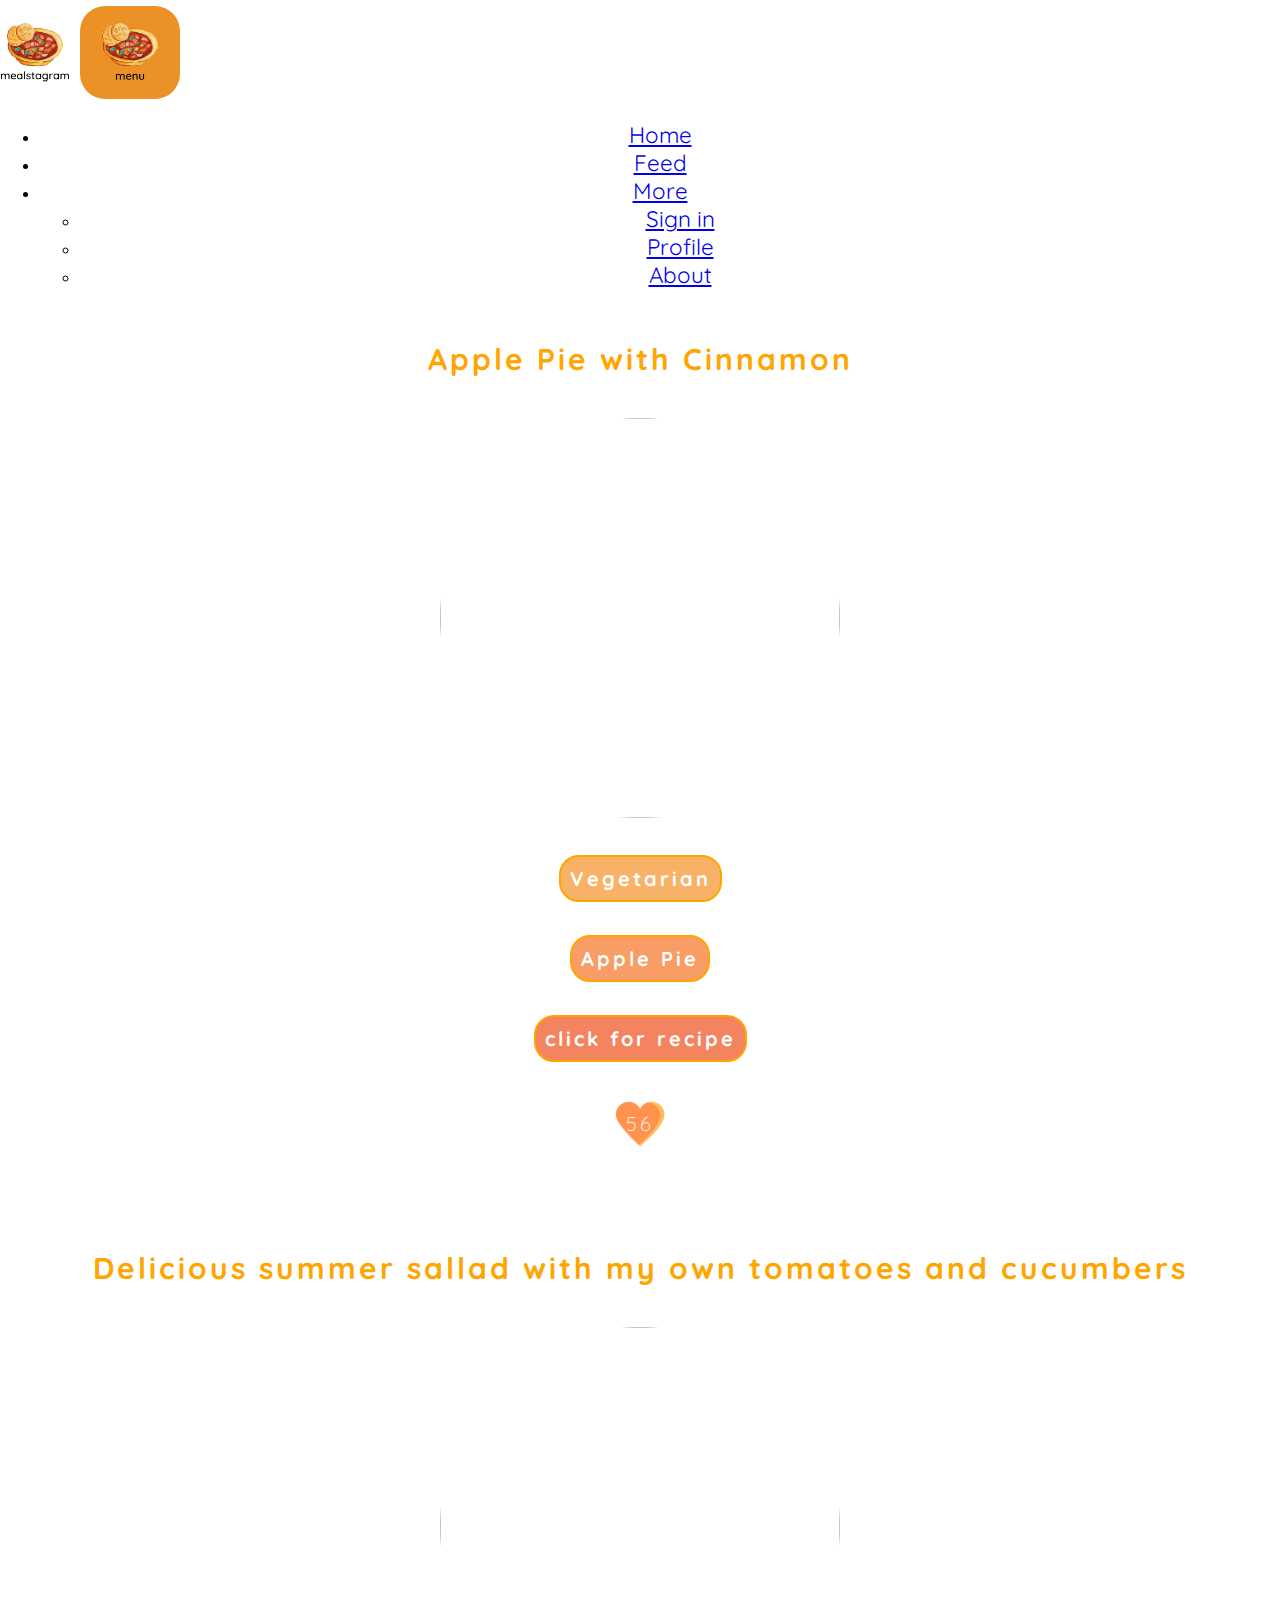
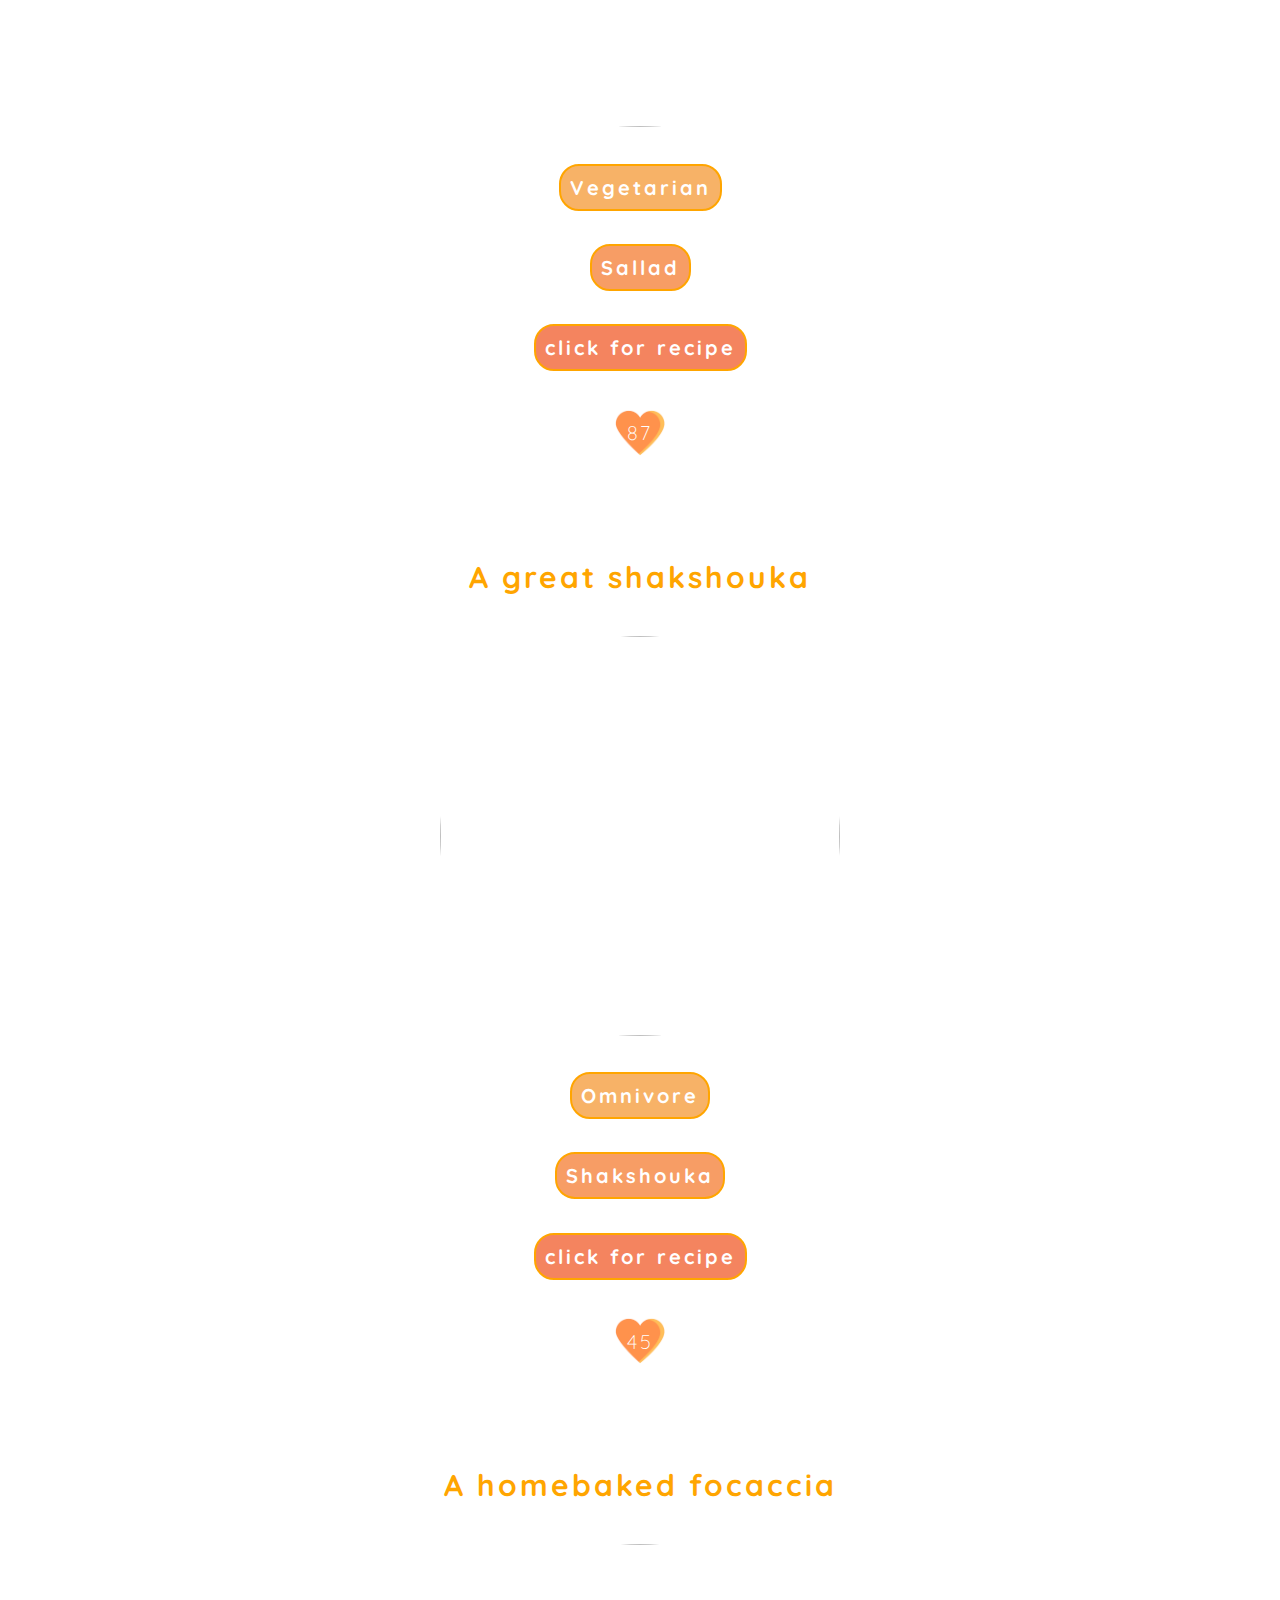
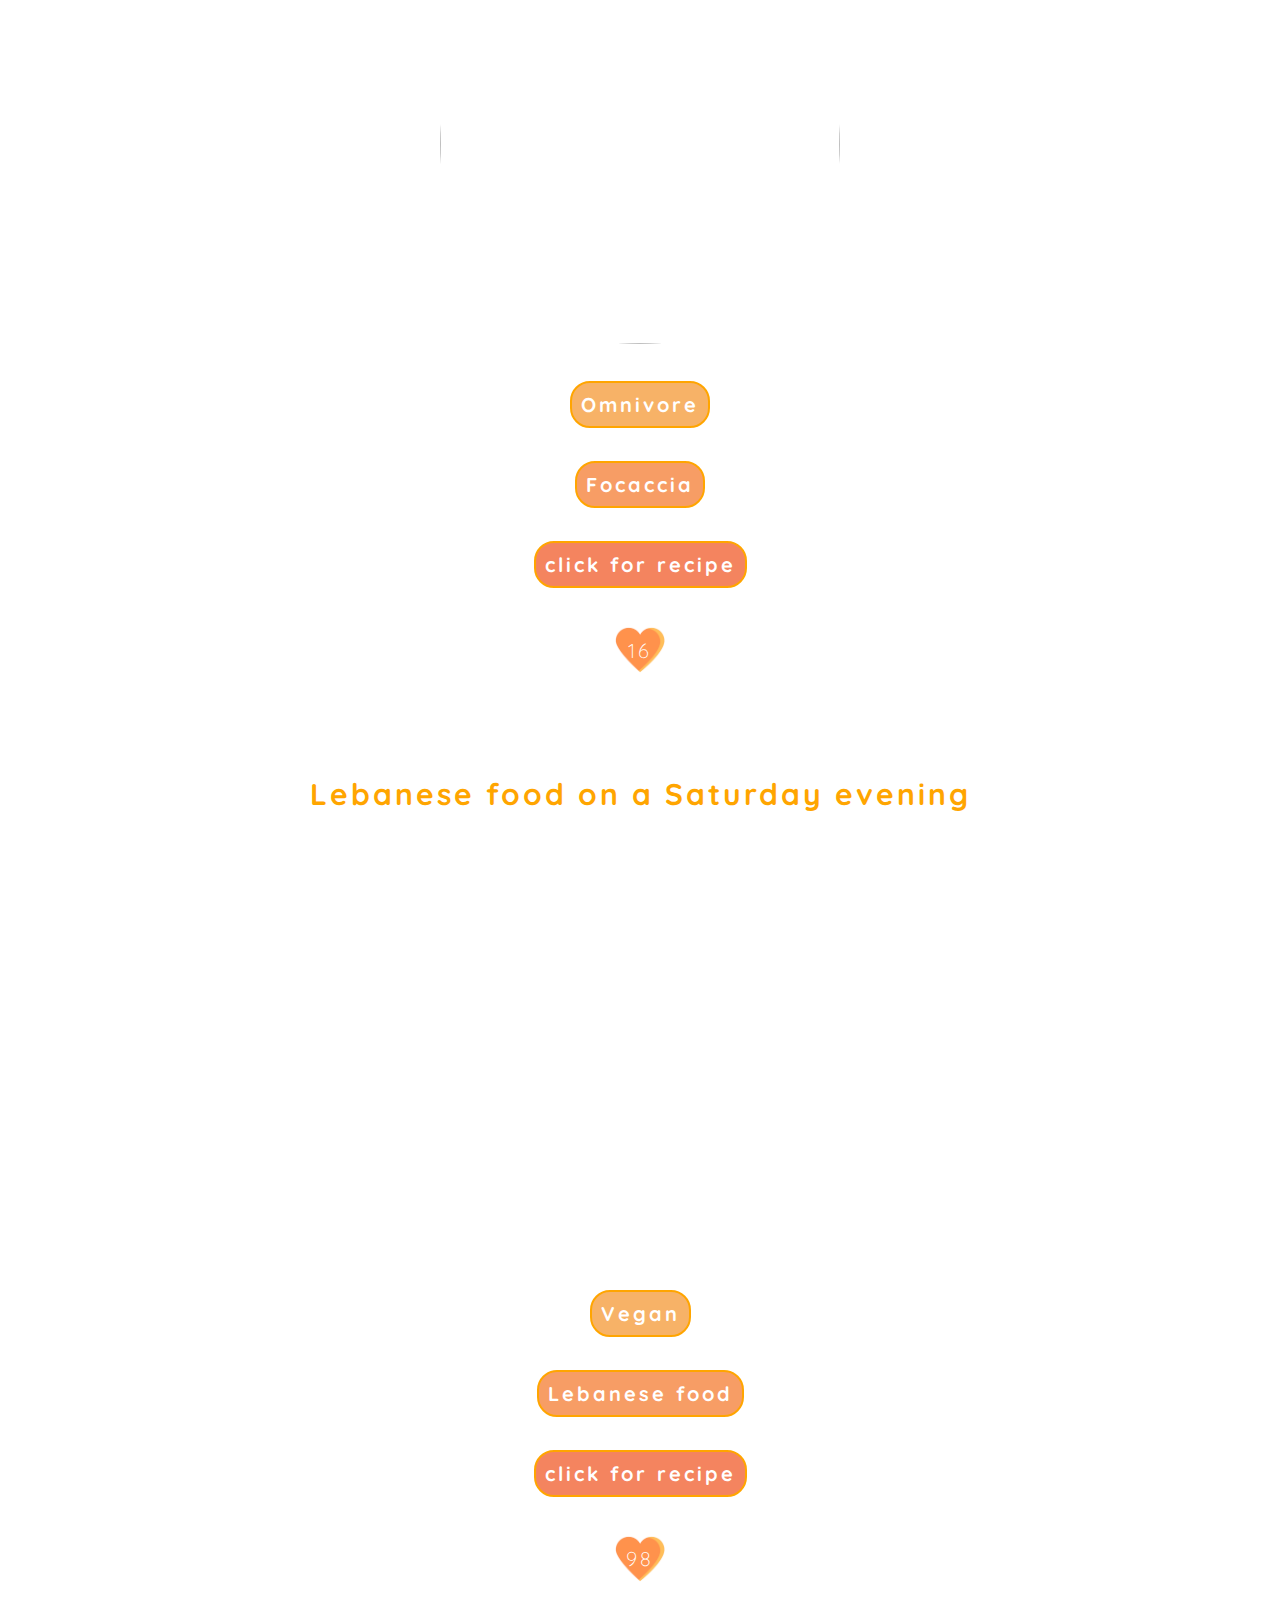
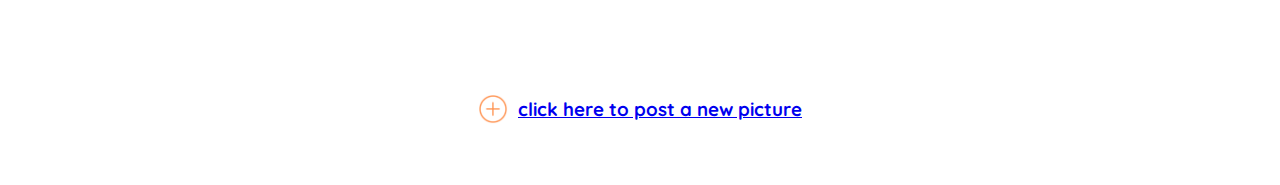
==== commit 70179b79: "merge" ====
--- a/feed.html
+++ b/feed.html
@@ -42,7 +42,7 @@
         /* arrays for object properties */
         let feed = [];
         let postnames = ['Apple Pie with Cinnamon', 'Delicious summer sallad with my own tomatoes and cucumbers', 'A great shakshouka', 'A homebaked focaccia', 'Lebanese food on a Saturday evening'];
-        let imgs = ['<img src="meal1.jpeg">', '<img src="meal2.jpeg">', '<img src="meal3.jpeg">', '<img src="meal4.jpeg">', '<img src="meal5.jpeg">'];
+        let imgs = ['<img src="meal1.jpg" loading="lazy">', '<img src="meal2.jpg" loading="lazy">', '<img src="meal3.jpg" loading="lazy">', '<img src="meal4.jpg" loading="lazy">', '<img src="meal5.jpg" loading="lazy">'];
         let diets = ['Vegetarian', 'Vegetarian', 'Omnivore', 'Omnivore', 'Vegan'];
         let foods = ['Apple Pie', 'Sallad', 'Shakshouka', 'Focaccia', 'Lebanese food'];
         let recipes = ['click for recipe'];
@@ -88,17 +88,18 @@
 
 
     </script>
+    <meta name="keywords" content="rate food, recipes, vegetarian recipes, healthy lunch, cooking, cook christmas dinner">
 </head>
 
 <body>
     <nav class="navbar navbar-expand-lg navbar-light bg-light">
         <div class="container-lg">
             <a class="navbar-brand" href="#"><img src="img/mealstagramIconWtext.png" alt="Mealstagram Icon"
-                    class="icon-landing-page" /></a>
+                    class="icon-landing-page" loading="lazy" /></a>
             <button class="navbar-toggler" type="button" data-bs-toggle="collapse" data-bs-target="#navbarNavDropdown"
                 aria-controls="navbarNavDropdown" aria-expanded="false" aria-label="Toggle navigation">
                 <span class="navbar-toggler-img"><img id="img-toggler-icon" src="img/mealstagramMenuToggle-removebg.png"
-                        alt="" srcset="" /></span>
+                        alt="" srcset="" loading="lazy" /></span>
             </button>
             <div class="brand-wrapper">
                 <a class="brand-name" href="landing.html">mealstagram</a>
@@ -151,7 +152,12 @@
                 </script> -->
 
 
-
+                <span class="post">
+                    <img class="pluspost" src="img/plus.png" alt="a plus sign to add a meal post" loading="lazy"><a
+                        href="post.html">
+                        <h3>click here to post a new picture</h3>
+                    </a>
+                </span>
 
 
             </div>
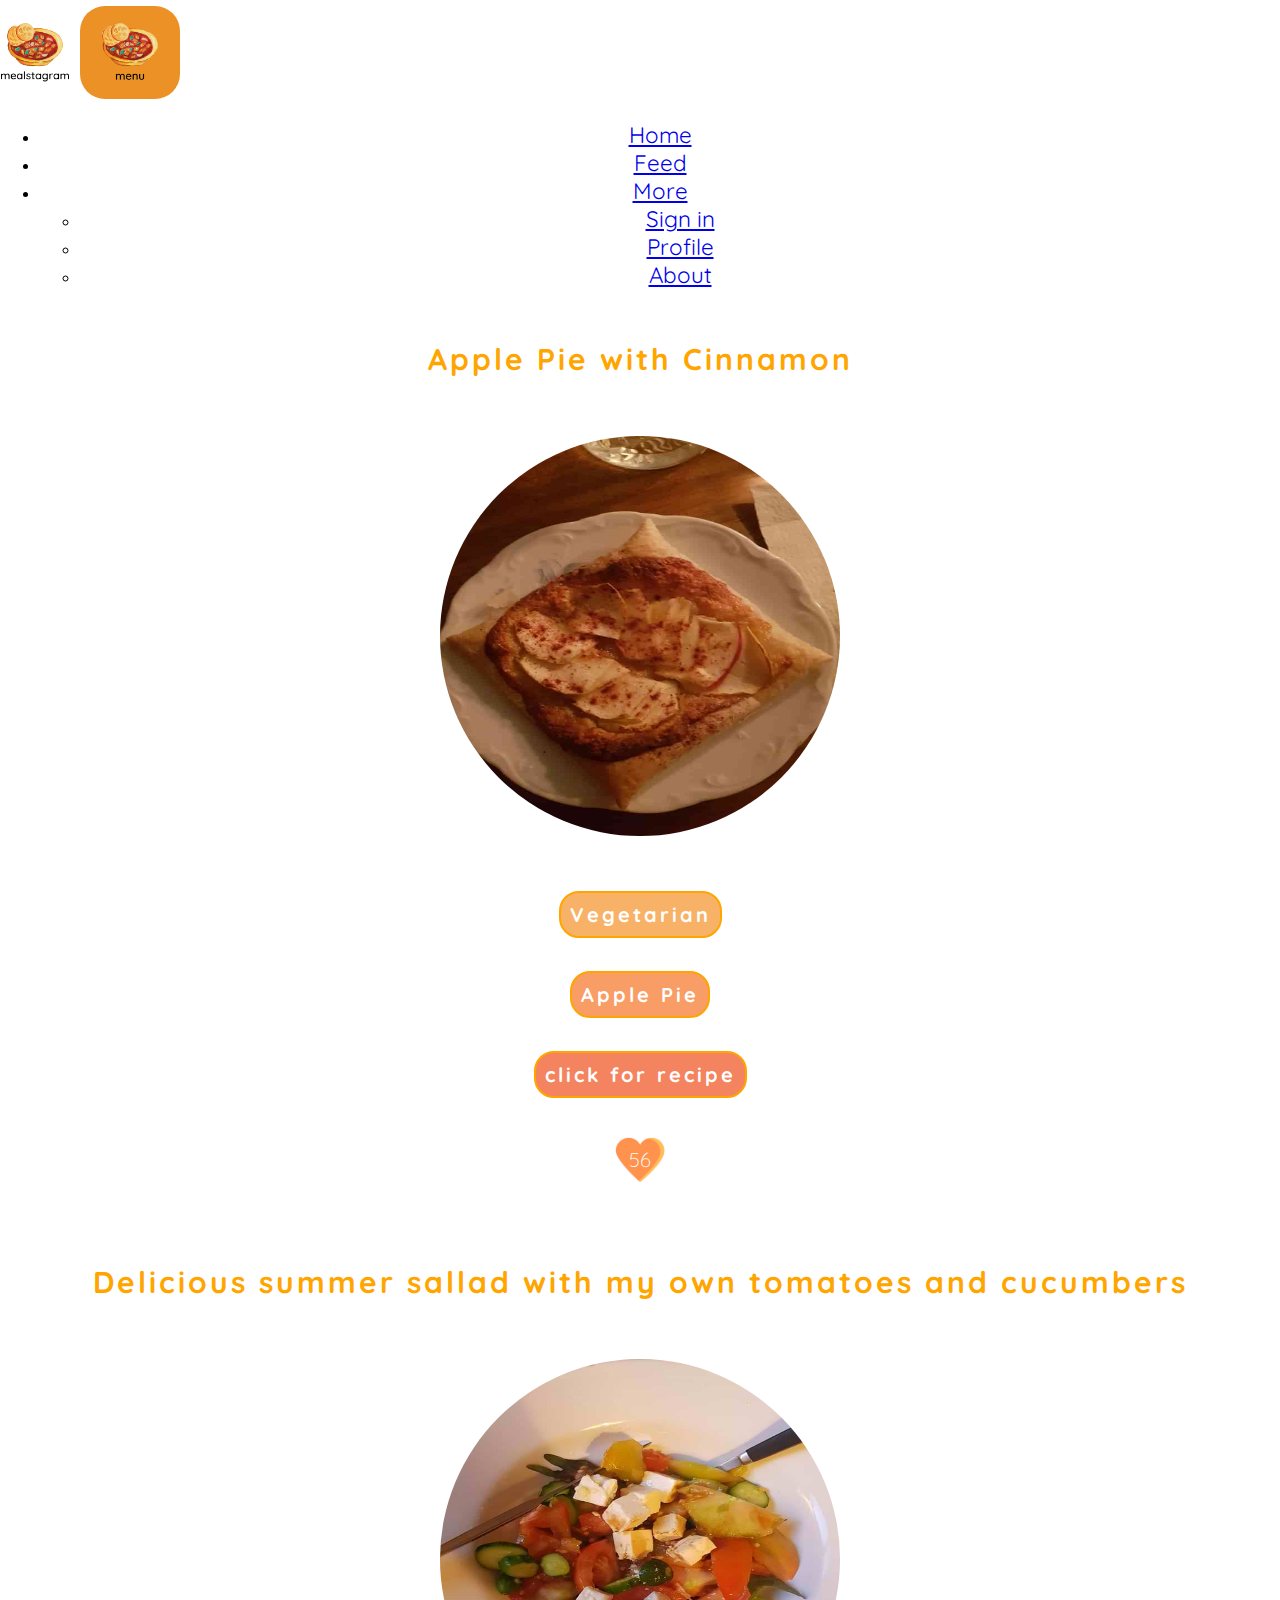
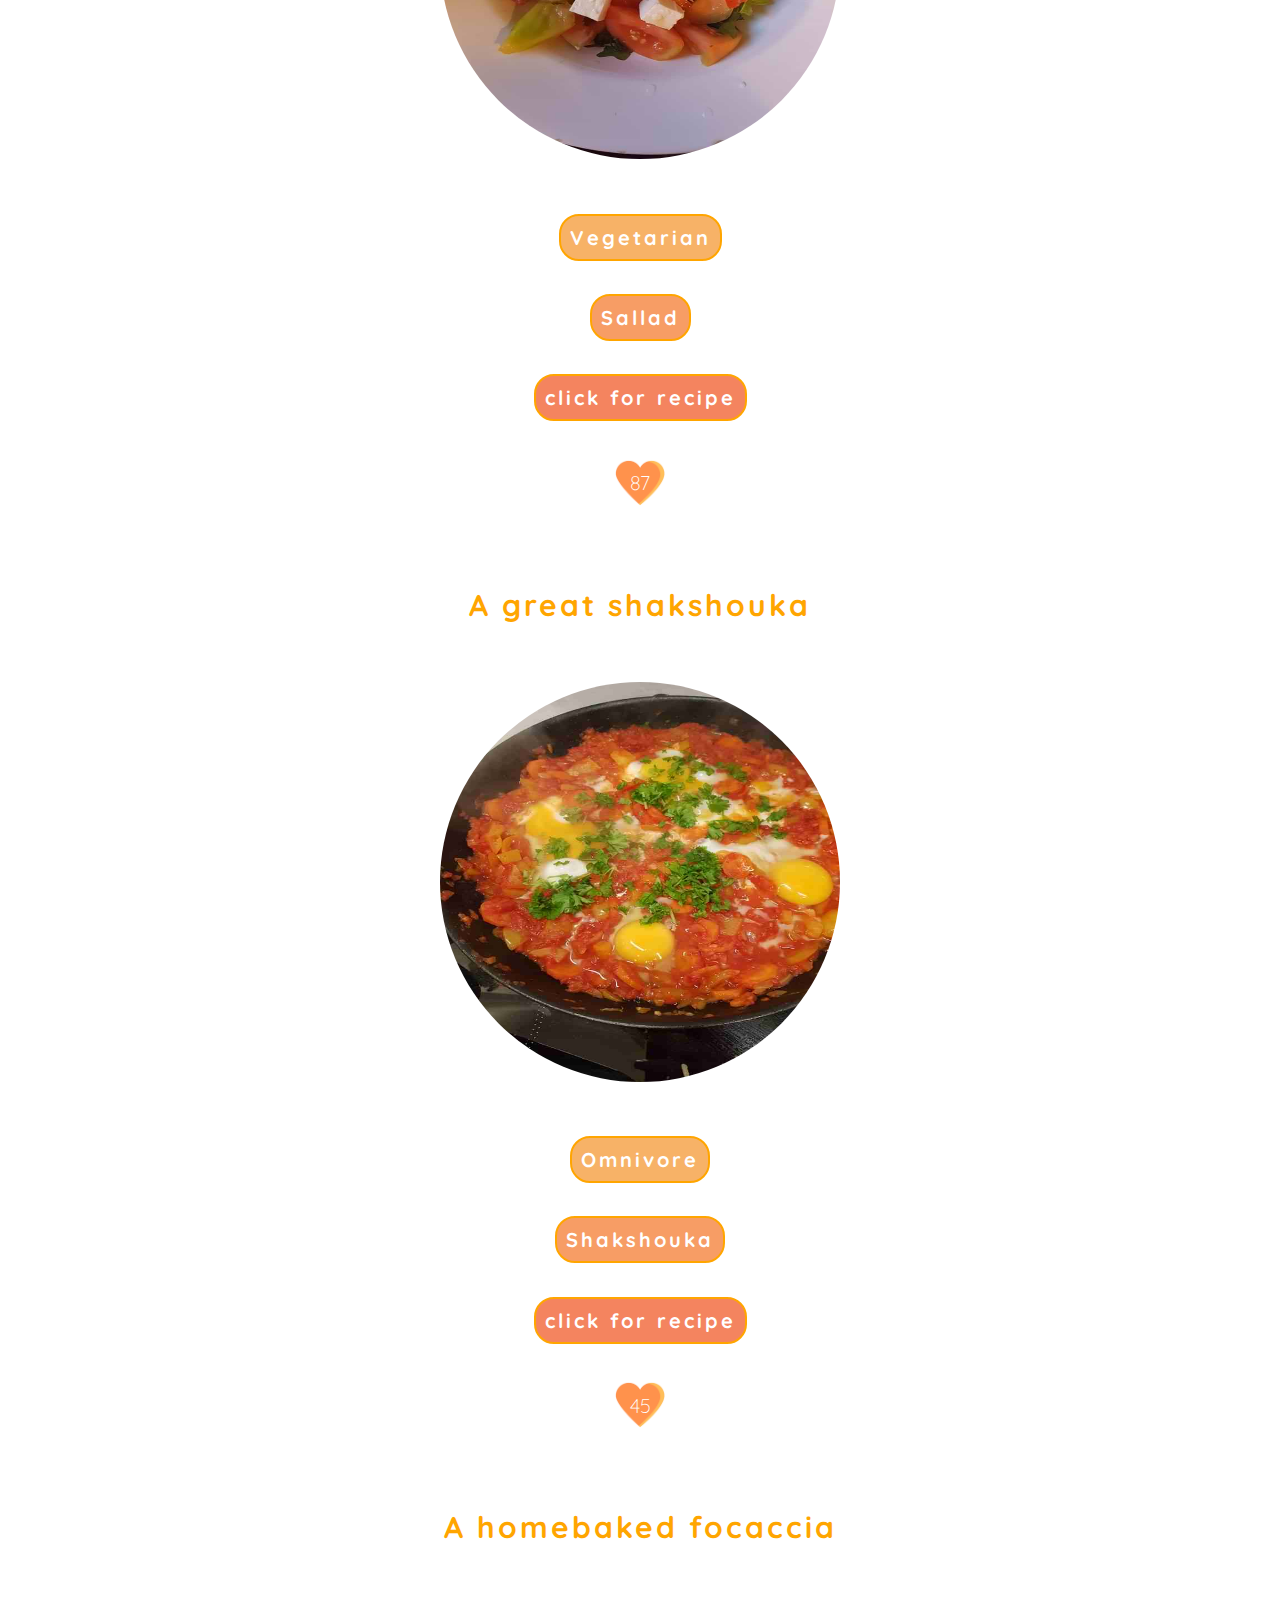
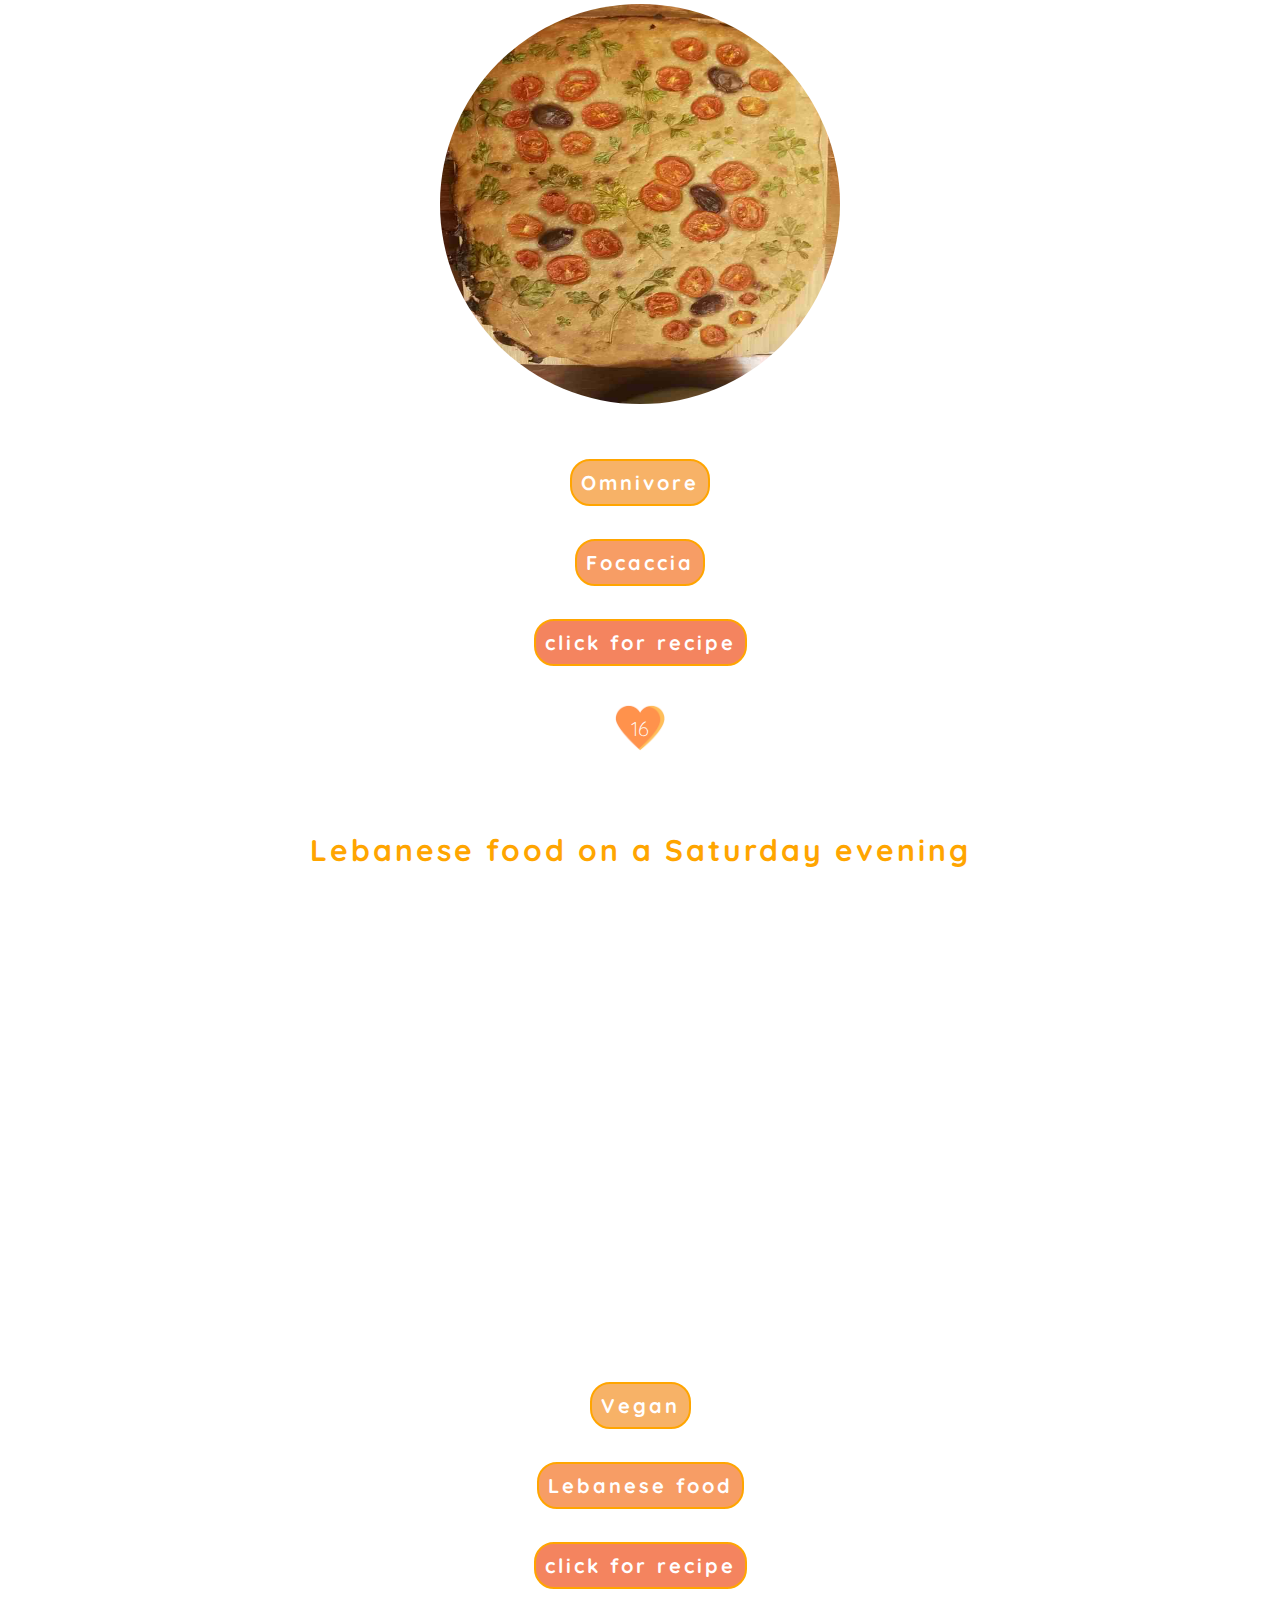
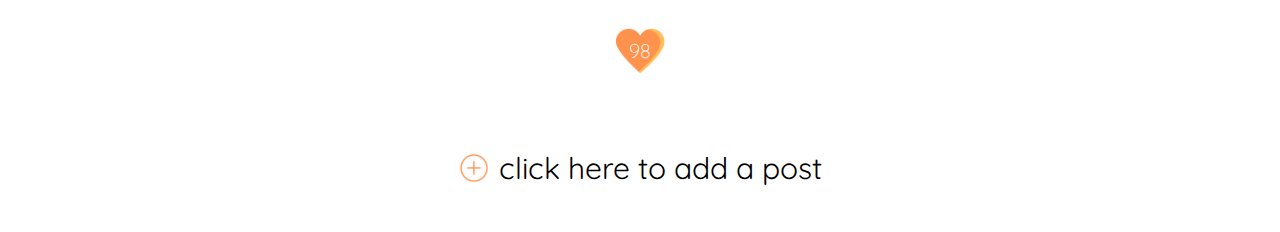
==== commit ef3621f6: "lazy loading" ====
--- a/feed.html
+++ b/feed.html
@@ -32,7 +32,7 @@
             /* toString method to return information about products */
             toString() {
 
-                return ('<h1>' + this.postname + '</h1>' + '<br>' + this.img + '<br>' + '<h2 class="diet">' + this.diet + '</h2>' + '<h2 class="food">' + this.food + '</h2>' + '<h2 class="recipe">' + this.recipe + '</h2>' + '<p>' + this.feedLikes + '</p>' + '<br> <br>');
+                return ('<h1>' + this.postname + '</h1>' + '<br>' + this.img + '<br>' + '<h2 class="diet">' + this.diet + '</h2>' + '<h2 class="food">' + this.food + '</h2>' + '<h2 class="recipe">' + this.recipe + '</h2>' + '<p>' + this.feedLikes + '</p>');
 
             }
         }
@@ -88,7 +88,8 @@
 
 
     </script>
-    <meta name="keywords" content="rate food, recipes, vegetarian recipes, healthy lunch, cooking, cook christmas dinner">
+    <meta name="keywords"
+        content="rate food, recipes, vegetarian recipes, healthy lunch, cooking, cook christmas dinner">
 </head>
 
 <body>
@@ -99,7 +100,7 @@
             <button class="navbar-toggler" type="button" data-bs-toggle="collapse" data-bs-target="#navbarNavDropdown"
                 aria-controls="navbarNavDropdown" aria-expanded="false" aria-label="Toggle navigation">
                 <span class="navbar-toggler-img"><img id="img-toggler-icon" src="img/mealstagramMenuToggle-removebg.png"
-                        alt="" srcset="" loading="lazy" /></span>
+                        alt="" loading="lazy" /></span>
             </button>
             <div class="brand-wrapper">
                 <a class="brand-name" href="landing.html">mealstagram</a>
@@ -130,53 +131,44 @@
         </div>
     </nav>
 
-    <body>
-
-        <body>
-
-            <div class="center">
-
-                <div id="post" class="post">
 
 
-                </div>
-
-                <!-- <script>
-
-                    images.addEventListener('load', (event) => {
-                        for (let i = 0; i < 6; i++) {
-                            feed.push(new Meal(imgs[i]));
-                        }
-                        writeMoreInFeed()
-                    });
-                </script> -->
 
 
-                <span class="post">
-                    <img class="pluspost" src="img/plus.png" alt="a plus sign to add a meal post" loading="lazy"><a
-                        href="post.html">
-                        <h3>click here to post a new picture</h3>
-                    </a>
-                </span>
+    <div class="center">
+
+        <div id="post" class="post">
 
 
-            </div>
+        </div>
+
+
+        <span class="post">
+            <img class="pluspost" src="img/plus.png" alt="a plus sign to add a meal post" loading="lazy"><a
+                href="post.html">
+                click here to add a post</a>
+        </span>
+
+
+
+
+    </div>
 
 
 
 
 
+    <script>
+        writeMoreInFeed();
+    </script>
 
 
 
-            </div>
 
-        </body>
+</body>
 
 
-        <script>
-            writeMoreInFeed();
-        </script>
+
 
 
 </html>--- a/post.css
+++ b/post.css
@@ -48,7 +48,17 @@
     display: flex;
     align-items: center;
     margin-bottom: 15px;
+    font-size: 30px;
+}
 
+.post a {
+    text-decoration: none;
+    color: black
+}
+
+.post a:hover {
+    text-decoration: none;
+    color: black
 }
 
 #myImg {
@@ -109,7 +119,6 @@
       flex-direction: column;
       
     color: black;
-    font-weight:0;
 letter-spacing: 3px;  
 }
 
@@ -156,7 +165,7 @@
     display: grid;
     align-items: center;
     color: white;
-    letter-spacing: none;
+    letter-spacing: normal;
 }
   #post img {
       border-radius: 300px;
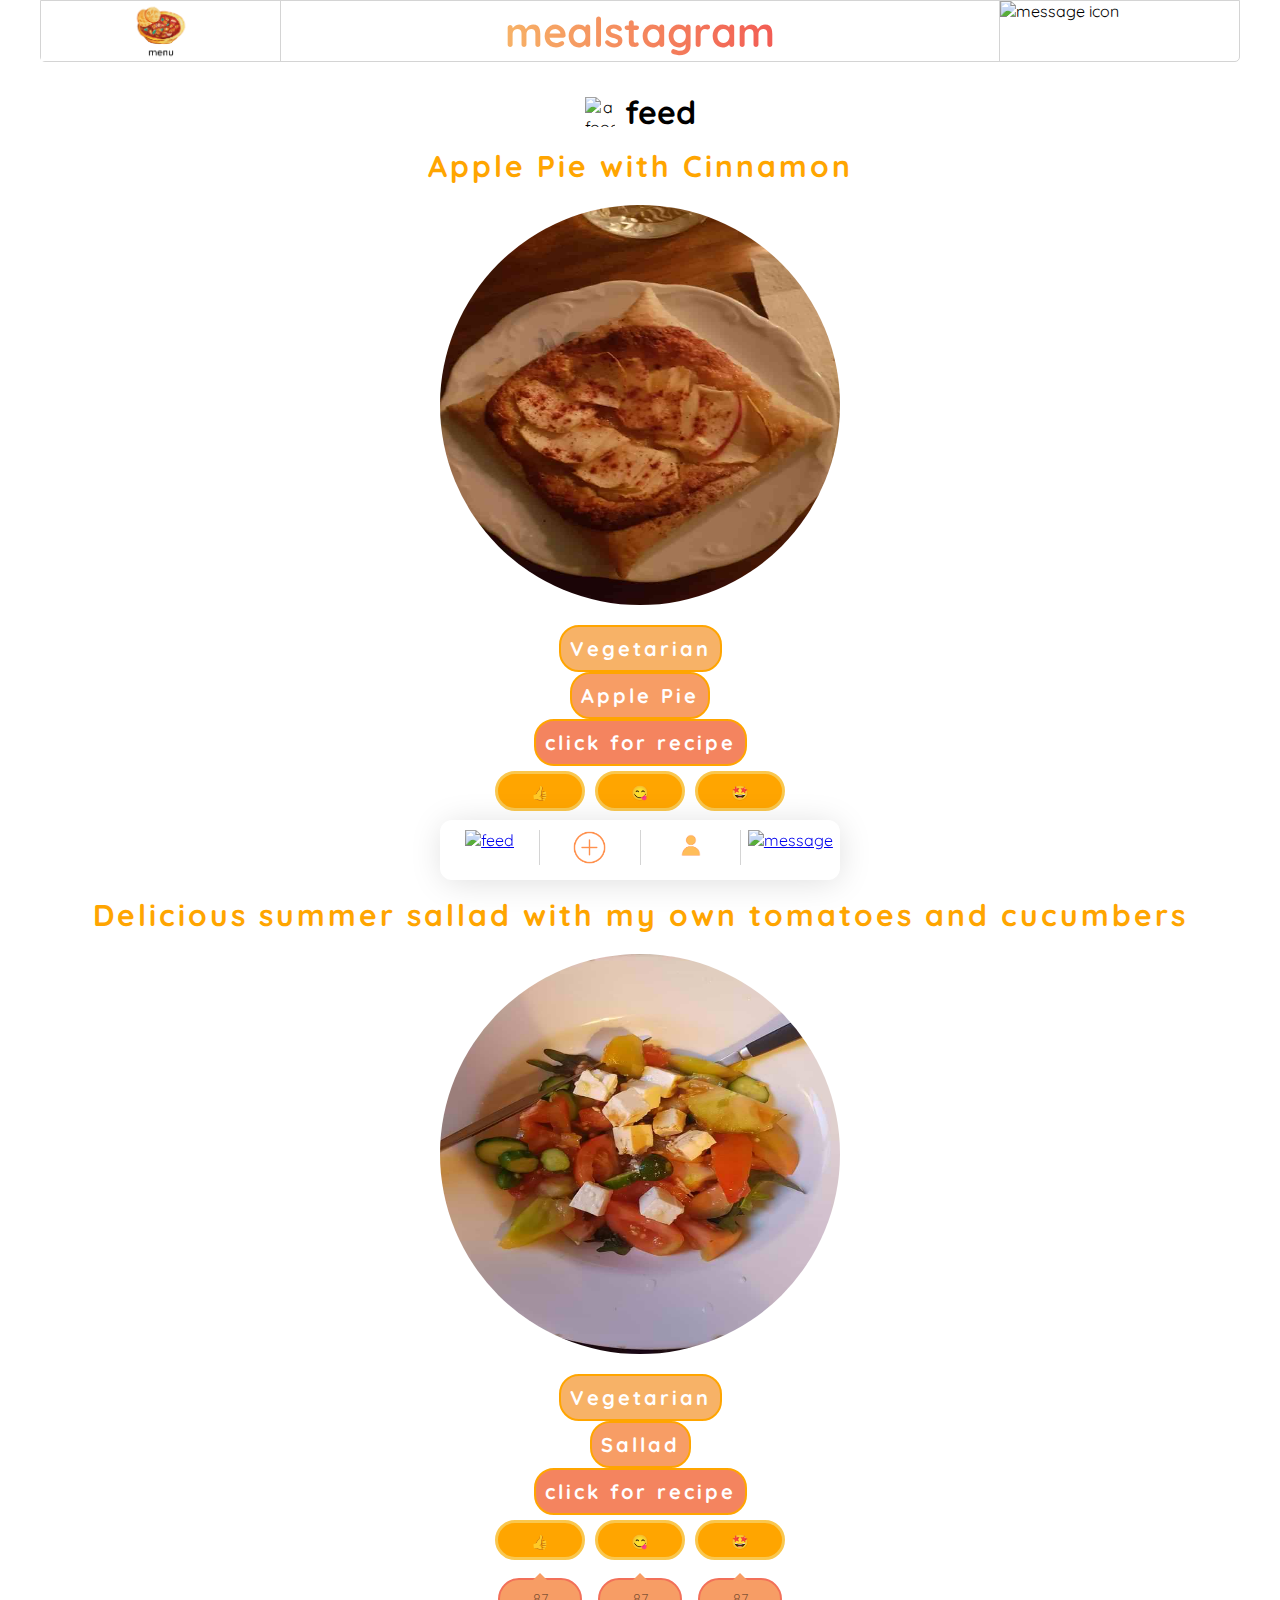
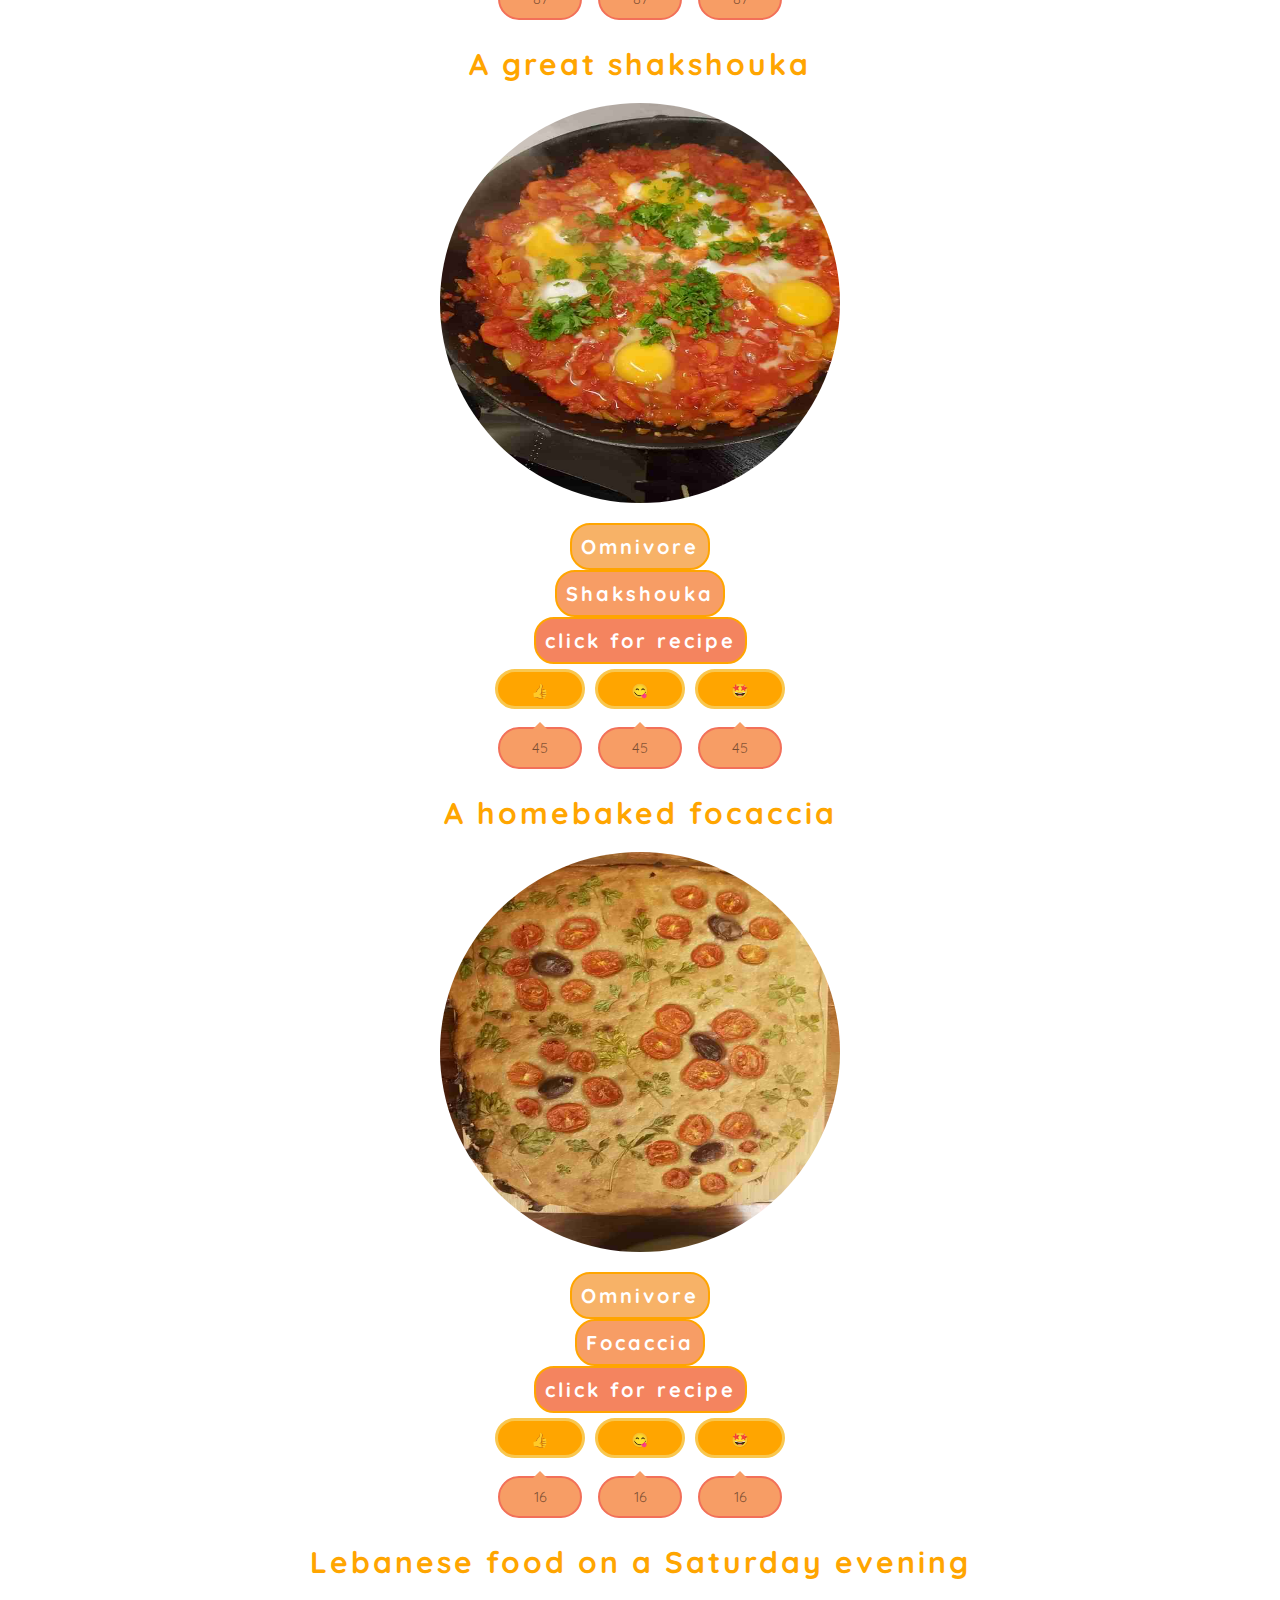
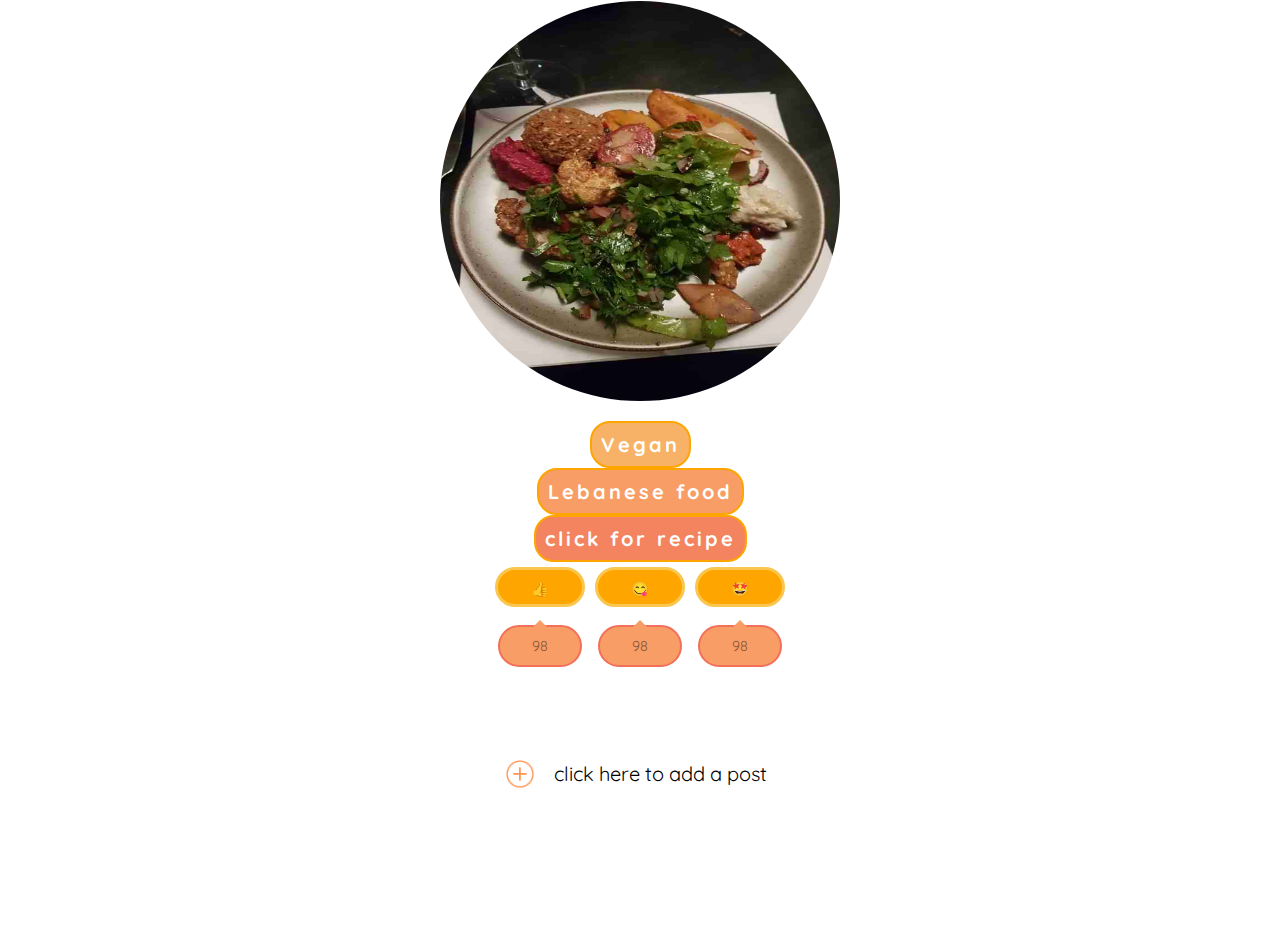
==== commit 3a6a5c43: "last changes before handing in" ====
--- a/feed.html
+++ b/feed.html
@@ -2,173 +2,189 @@
 <html lang="en">
 
 <head>
-    <meta charset="UTF-8">
-    <meta http-equiv="X-UA-Compatible" content="IE=edge">
-    <meta name="viewport" content="width=device-width, initial-scale=1.0">
-    <title>Mealstagram</title>
+    <meta charset="UTF-8" />
+    <meta http-equiv="X-UA-Compatible" content="IE=edge" />
+    <meta name="viewport" content="width=device-width, initial-scale=1.0" />
+    <meta name="keywords"
+        content="rate food, recipes, vegetarian recipes, healthy lunch, cooking, cook christmas dinner" />
+
+    <title>Mealstagram - Feed</title>
+
     <link href="https://cdn.jsdelivr.net/npm/bootstrap@5.1.3/dist/css/bootstrap.min.css" rel="stylesheet"
-        integrity="sha384-1BmE4kWBq78iYhFldvKuhfTAU6auU8tT94WrHftjDbrCEXSU1oBoqyl2QvZ6jIW3" crossorigin="anonymous">
+        integrity="sha384-1BmE4kWBq78iYhFldvKuhfTAU6auU8tT94WrHftjDbrCEXSU1oBoqyl2QvZ6jIW3" crossorigin="anonymous" />
     <link rel="preconnect" href="https://fonts.googleapis.com" />
     <link rel="preconnect" href="https://fonts.gstatic.com" crossorigin />
     <link href="https://fonts.googleapis.com/css2?family=Quicksand&display=swap" rel="stylesheet" />
-    <link rel="stylesheet" href="landingStyle.css">
-    <link rel="stylesheet" href="style.css">
-    <link rel="stylesheet" href="post.css">
+    <link rel="stylesheet" href="synkcss.css" />
+
     <script>
-        //skapar en klass meal
+        //create a meal class
         class Meal {
             constructor(postname, img, diet, food, recipe, feedLikes) {
-                /*this.image = image;*/
                 this.postname = postname;
                 this.img = img;
                 this.diet = diet;
                 this.food = food;
                 this.recipe = recipe;
                 this.feedLikes = feedLikes;
-
-
             }
 
             /* toString method to return information about products */
+
             toString() {
 
-                return ('<h1>' + this.postname + '</h1>' + '<br>' + this.img + '<br>' + '<h2 class="diet">' + this.diet + '</h2>' + '<h2 class="food">' + this.food + '</h2>' + '<h2 class="recipe">' + this.recipe + '</h2>' + '<p>' + this.feedLikes + '</p>');
+                return ('<h1>' + this.postname + '</h1>' + '<br>' + this.img + '<br>' + '<h2 class="diet">' + this.diet + '</h2>' + '<h2 class="food">' + this.food + '</h2>' + '<h2 class="recipe">' + this.recipe + '</h2>' + '<div class="likes">' +
+                    '<button type="button" onclick="like(1)" class="nice" id="niceButton">&#128077<span class="feelings" id="niceLike">' + this.feedLikes + '</span></button>' + '<button type="button" onclick="like(2)" class="tasty" id="tastyButton">&#128523<span class="feelings" id="tastyLike">' + this.feedLikes + '</span></button>' + '<button type="button" onclick="like(3)" class="wow" id="wowButton">&#129321<span class="feelings" id="wowLike">' + this.feedLikes + '</span></button>' + '<br> <br>' + '</div>');
+            }
+        }
 
+        //feed
+        /* arrays for object properties */
+        let feed = [];
+        let postnames = [
+            "Apple Pie with Cinnamon",
+            "Delicious summer sallad with my own tomatoes and cucumbers",
+            "A great shakshouka",
+            "A homebaked focaccia",
+            "Lebanese food on a Saturday evening",
+        ];
+        let imgs = [
+            '<img src="meal1.jpg" loading="lazy">',
+            '<img src="meal2.jpg" loading="lazy">',
+            '<img src="meal3.jpg" loading="lazy">',
+            '<img src="meal4.jpg" loading="lazy">',
+            '<img src="meal5.jpg" loading="lazy">',
+        ];
+        let diets = ["Vegetarian", "Vegetarian", "Omnivore", "Omnivore", "Vegan"];
+        let foods = [
+            "Apple Pie",
+            "Sallad",
+            "Shakshouka",
+            "Focaccia",
+            "Lebanese food",
+        ];
+        let recipes = ["click for recipe"];
+        let feedLikes = ["56", "87", "45", "16", "98"];
+
+        window.addEventListener("load", (event) => {
+            for (let i = 0; i < 5; i++) {
+                feed.push(
+                    new Meal(
+                        postnames[i],
+                        imgs[i],
+                        diets[i],
+                        foods[i],
+                        recipes,
+                        feedLikes[i]
+                    )
+                );
+                /* displays object properties in img tag with variable */
+            }
+            writeMoreInFeed();
+        });
+
+        function writeMoreInFeed() {
+            document.getElementById("post").innerHTML = "";
+
+            for (let i = 0; i < feed.length; i++) {
+                document.getElementById("post").innerHTML +=
+                    feed[i].toString() + "<br>";
             }
         }
 
 
-        //feed
-        /* arrays for object properties */
-        let feed = [];
-        let postnames = ['Apple Pie with Cinnamon', 'Delicious summer sallad with my own tomatoes and cucumbers', 'A great shakshouka', 'A homebaked focaccia', 'Lebanese food on a Saturday evening'];
-        let imgs = ['<img src="meal1.jpg" loading="lazy">', '<img src="meal2.jpg" loading="lazy">', '<img src="meal3.jpg" loading="lazy">', '<img src="meal4.jpg" loading="lazy">', '<img src="meal5.jpg" loading="lazy">'];
-        let diets = ['Vegetarian', 'Vegetarian', 'Omnivore', 'Omnivore', 'Vegan'];
-        let foods = ['Apple Pie', 'Sallad', 'Shakshouka', 'Focaccia', 'Lebanese food'];
-        let recipes = ['click for recipe'];
-        let feedLikes = ['56', '87', '45', '16', '98'];
-
-        window.addEventListener('load', (event) => {
-            for (let i = 0; i < 5; i++) {
-                feed.push(new Meal(postnames[i], imgs[i], diets[i], foods[i], recipes, feedLikes[i]));
-                /* displays object properties in img tag with variable */
-            }
-            writeMoreInFeed()
-
-
-
-
-        });
-
-
-
-
-        /* for loop to create objects 
-        for (let i = 0; i < 1; i++) {
-            feed.push(new Meal(postnames[i], imgs[i], diets[i], foods[i], recipes[i], feedLikes[i]));
- 
- 
-        }*/
-
-        function writeMoreInFeed() {
-
-            document.getElementById("post").innerHTML = "";
-
-
-            for (let i = 0; i < feed.length; i++) {
-                document.getElementById("post").innerHTML += feed[i].toString() + "<br>";
-            }
-
-        }
-
-
-
-
-
-
-
     </script>
-    <meta name="keywords"
-        content="rate food, recipes, vegetarian recipes, healthy lunch, cooking, cook christmas dinner">
 </head>
 
 <body>
-    <nav class="navbar navbar-expand-lg navbar-light bg-light">
-        <div class="container-lg">
-            <a class="navbar-brand" href="#"><img src="img/mealstagramIconWtext.png" alt="Mealstagram Icon"
-                    class="icon-landing-page" loading="lazy" /></a>
-            <button class="navbar-toggler" type="button" data-bs-toggle="collapse" data-bs-target="#navbarNavDropdown"
-                aria-controls="navbarNavDropdown" aria-expanded="false" aria-label="Toggle navigation">
-                <span class="navbar-toggler-img"><img id="img-toggler-icon" src="img/mealstagramMenuToggle-removebg.png"
-                        alt="" loading="lazy" /></span>
-            </button>
-            <div class="brand-wrapper">
-                <a class="brand-name" href="landing.html">mealstagram</a>
+    <nav>
+        <div class="nav-bar-container">
+            <div class="drop-down icon">
+                <img src="img/mealstagramMenuToggle-removebg.png" alt="menu icon" />
+                <div class="sub-links container">
+                    <ul>
+                        <li><a href="create-profile.html">sign in</a></li>
+                        <li><a href="post.html">post</a></li>
+                        <li><a href="feed.html">feed</a></li>
+                        <li><a href="profile.html">profile</a></li>
+                        <li><a href="#">settings</a></li>
+                    </ul>
+                </div>
             </div>
-            <div class="collapse navbar-collapse nav-link-container" id="navbarNavDropdown">
-                <ul class="navbar-nav">
-                    <li class="nav-item">
-                        <a class="nav-link active" aria-current="page" href="#">Home</a>
-                    </li>
-                    <li class="nav-item">
-                        <a class="nav-link" href="feed.html">Feed</a>
-                    </li>
-                    <li class="nav-item dropdown">
-                        <a class="nav-link dropdown-toggle" href="#" id="navbarDropdownMenuLink" role="button"
-                            data-bs-toggle="dropdown" aria-expanded="false">
-                            More
-                        </a>
-                        <ul class="dropdown-menu" aria-labelledby="navbarDropdownMenuLink">
-                            <li><a class="dropdown-item" href="createprofile.html">Sign in</a></li>
-                            <li><a class="dropdown-item" href="profile.html">Profile</a></li>
-                            <li>
-                                <a class="dropdown-item" href="#">About</a>
-                            </li>
-                        </ul>
-                    </li>
-                </ul>
+            <div class="brand-name container">
+                <a href="index.html">
+                    <p class="brand-name text">mealstagram</p>
+                </a>
+            </div>
+            <div class="message icon">
+                <img src="./img/msgIconNoBG.png" alt="message icon" />
             </div>
         </div>
     </nav>
 
-
-
-
-
     <div class="center">
-
-        <div id="post" class="post">
-
-
+        <div class="post">
+            <img class="pluspost" src="img/feed.png" alt="a food symbol for the feed" loading="lazy" />
+            <h1>feed</h1>
         </div>
-
-
-        <span class="post">
-            <img class="pluspost" src="img/plus.png" alt="a plus sign to add a meal post" loading="lazy"><a
-                href="post.html">
-                click here to add a post</a>
+        <!-- div where all posts are published with a javascript function -->
+        <div id="post" class="post"></div>
+    </div>
+    <div class="center">
+        <span class="post call_to_action">
+            <img class="pluspost" src="img/plus.png" alt="a plus sign to add a meal post" loading="lazy" /><a
+                href="post.html"> click here to add a post</a>
         </span>
-
-
-
-
     </div>
 
-
-
-
-
+    <div class="footer-nav">
+        <div class="content">
+            <a href="feed.html"><img src="./img/feed.png" loading="lazy" alt="feed" /></a>
+        </div>
+        <div class="content">
+            <a href="post.html"><img src="./img/plus.png" loading="lazy" alt="post" /></a>
+        </div>
+        <div class="content">
+            <a href="profile.html"><img src="./img/profile.png" loading="lazy" alt="profile" /></a>
+        </div>
+        <div class="content">
+            <a href="#"><img src="./img/msgIconNoBG.png" loading="lazy" alt="message" /></a>
+        </div>
+    </div>
     <script>
         writeMoreInFeed();
+
+        /* ------ navbar toggle dropdown ------- */
+        const toggleDropdown = document.querySelector(".sub-links.container");
+        console.log(toggleDropdown);
+        const menu = document.querySelector(".drop-down.icon");
+
+        menu.addEventListener("click", () => {
+            toggleDropdown.classList.toggle("show");
+        });
+
+        // like button function
+
+        function like(bnum) {
+            if (bnum == 1) {
+                var like = document.getElementById("niceLike").innerHTML
+                like++
+                document.getElementById("niceLike").innerHTML = like
+                document.getElementById("niceButton").disabled = true;
+            } else if (bnum == 2) {
+                var like2 = document.getElementById("tastyLike").innerHTML
+                like2++
+                document.getElementById("tastyLike").innerHTML = like2
+                document.getElementById("tastyButton").disabled = true;
+            } else if (bnum == 3) {
+                var like3 = document.getElementById("wowLike").innerHTML
+                like3++
+                document.getElementById("wowLike").innerHTML = like3
+                document.getElementById("wowButton").disabled = true;
+            }
+        }
     </script>
-
-
-
 
 </body>
 
-
-
-
-
 </html>--- a/synkcss.css
+++ b/synkcss.css
@@ -0,0 +1,735 @@
+/* ----- General CSS rules ----- */
+
+* {
+  font-family: "Quicksand", sans-serif;
+  box-sizing: border-box;
+  padding: 0;
+  margin: 0;
+}
+
+/* Hides the scrollbar */
+::-webkit-scrollbar {
+  width: 0px;
+  height: 0px;
+}
+
+/* displays img and h1 on same line */
+h1 {
+  display: inline;
+}
+
+/* p tag styling */
+p {
+  font-style: normal;
+  font-weight: 300;
+  font-size: 20px;
+  line-height: 25px;
+  color: #000000;
+}
+
+/* styling for button, overridden so that the stylesheet switch function works, otherwise it acts on the bootstrap stylesheet and won't work */
+button {
+  cursor: pointer !important;
+  border: 3px solid #f9c74f !important;
+  background-color: orange !important;
+  color: white !important;
+  border-radius: 30px !important;
+  margin: 5px 5px !important;
+  padding: 10px 10px !important;
+  justify-content: center !important;
+  align-items: center !important;
+  text-align: center !important;
+}
+
+/* styling for button hover, overridden so that the stylesheet switch function works, otherwise it acts on the bootstrap stylesheet and won't work */
+button:hover {
+  cursor: pointer !important;
+  border: 3px solid orange !important;
+  background-color: white !important;
+  color: black !important;
+  border-radius: 30px !important;
+  margin: 5px 5px !important;
+  padding: 10px 10px;
+  justify-content: center !important;
+  align-items: center !important;
+  text-align: center !important;
+}
+
+/* styling for a centering div */
+.div-centered {
+  text-align: center;
+  margin: auto;
+  width: 200px;
+}
+
+.brand-name a {
+  text-decoration: none;
+  cursor: pointer;
+}
+
+a:hover {
+  text-decoration: none;
+}
+
+
+/* ----- Navbar ----- */
+.nav-bar-container {
+  border: 1px solid rgb(212, 212, 212);
+  background-color: white;
+  display: flex;
+  justify-content: space-around;
+  align-items: center;
+  height: 62px;
+  max-width: 1200px;
+  margin: 0 auto;
+  border-bottom-left-radius: 5px;
+  border-bottom-right-radius: 5px;
+  position: relative;
+  z-index: 3;
+}
+
+/* dropdown */
+.drop-down.icon {
+  border-right: 1px solid rgb(212, 212, 212);
+  background-color: white;
+  display: flex;
+  width: 100%;
+  height: 60px;
+  cursor: pointer;
+  position: relative;
+  z-index: 99;
+  flex: 1;
+}
+.drop-down.icon img {
+  position: absolute;
+  background-color: white;
+  width: 100%;
+  height: 100%;
+  object-fit: contain;
+}
+
+.sub-links.container {
+  display: flex;
+  width: 100%;
+  height: 250px;
+  position: fixed;
+  top: 65px;
+  left: 50%;
+  transform: translate(-50%, -150%);
+  transition: all 0.2s;
+  z-index: -1;
+  overflow: normal;
+}
+
+.sub-links.container ul {
+  display: flex;
+  flex-direction: column;
+  width: 100vw;
+  box-shadow: 1px 3px 34px -3px rgba(0, 0, 0, 0.1);
+  border-bottom-left-radius: 5px;
+  border-bottom-right-radius: 5px;
+  padding: 0;
+  background-color: white;
+}
+
+.sub-links.container ul li {
+  display: block;
+  margin: 0 auto;
+  padding: 10px 0;
+  width: 100%;
+  text-align: center;
+}
+
+.sub-links.container ul li:not(:last-child) {
+  border-bottom: 1px solid rgb(212, 212, 212);
+}
+
+/* Adjusted <a> styling */
+.sub-links.container ul li a {
+  text-decoration: none;
+  color: black;
+  font-weight: 800;
+}
+
+/* brand-name */
+.brand-name.container {
+  display: flex;
+  justify-content: center;
+  align-items: center;
+  height: 60px;
+  width: 200px;
+  flex: 3;
+}
+
+.brand-name.text {
+  /* font-size: 30px; */
+  /* font-size: clamp(20px, 30px, 40px); */
+  font-size: calc(1.375rem + 1.5vw);
+  font-weight: 800;
+  background-image: linear-gradient(90deg, #f7b267 0%, #f25c54 100%);
+  color: transparent;
+  -webkit-background-clip: text;
+  line-height: normal;
+}
+
+/* message */
+.message.icon {
+  border-left: 1px solid rgb(212, 212, 212);
+  display: flex;
+  /* display: none; */
+  justify-content: center;
+  align-items: center;
+  /* width: 60px; */
+  height: 60px;
+  cursor: pointer;
+  flex: 1;
+}
+.message.icon img {
+  width: 100%;
+  height: 100%;
+  object-fit: contain;
+}
+
+/* ----- Footer Nav ----- */
+
+.footer-nav {
+  display: flex;
+  max-width: 400px;
+  width: 90%;
+  height: 60px;
+  position: fixed;
+  left: 50%;
+  bottom: 20px;
+  border-radius: 12px;
+  overflow: hidden;
+  background-color: white;
+  transform: translateX(-50%);
+  padding: 10px 0;
+  box-shadow: 1px 3px 34px -3px rgba(0, 0, 0, 0.15);
+}
+
+.footer-nav .content {
+  display: flex;
+  justify-content: center;
+  flex: 1;
+  cursor: pointer;
+  width: 35px;
+  height: 35px;
+}
+
+.footer-nav .content a img {
+  width: 100%;
+  height: 100%;
+}
+
+.footer-nav .content:not(:last-child) {
+  border-right: 1px solid rgb(212, 212, 212);
+}
+
+.sub-links.container.show {
+  transform: translate(-50%, 0%);
+}
+
+/* ----- Landing ----- */
+
+/* Aligned text to center for better visuals */
+.nav-link-container {
+  text-align: center;
+}
+
+/* Styled icon size */
+.container-lg > a > img {
+  display: inline-block;
+  width: 70px;
+  height: 70px;
+}
+
+.navbar .container-lg a {
+  font-size: 1.4rem;
+}
+
+/* Menu-toggle icon size */
+#img-toggler-icon {
+  display: inline-block;
+  width: 70px;
+  height: 70px;
+}
+
+/* Removed border from navbar-toggler */
+.navbar-toggler {
+  border: none;
+  position: relative;
+  z-index: 3;
+}
+
+@media screen and (max-width: 420px) {
+  .brand-wrapper .brand-name {
+    font-size: 1.6rem;
+  }
+}
+
+@media screen and (max-width: 320px) {
+  .brand-name {
+    right: 25px;
+  }
+}
+/* Navbar end */
+
+/* Hero-section */
+.hero-section {
+  display: flex;
+  justify-content: center;
+}
+
+.hero-section .hero-container img {
+  display: inline-block;
+  width: 100%;
+}
+
+/* main section */
+
+.main h2,
+.main p {
+  padding: 10px 20px;
+  text-align: center;
+}
+
+/* Mid section, this is before footer */
+.container-lg.mid {
+  display: flex;
+  flex-direction: column;
+  align-content: center;
+  text-align: center;
+}
+
+.container-lg.mid .mid-link {
+  font-size: 1.7rem;
+  text-decoration: none;
+  color: black;
+  transition: ease-in-out 300ms;
+}
+
+.container-lg.mid .mid-link:hover {
+  background-color: #f7b267;
+  border-radius: 5px;
+  padding: 3px 4px;
+}
+
+.container-lg.mid h3 {
+  padding: 10px 0 10px 0;
+}
+
+.sign-up {
+  margin-bottom: 100px;
+}
+
+
+/* ----- Profile ----- */
+
+/* styling the img element */
+.profilePics {
+  border-radius: 50%;
+  border: 12px solid #ec9126;
+  box-sizing: border-box;
+  max-width: 200px;
+}
+
+/* style title for sign in page */
+.text-center {
+  margin: 15px 15px 15px 15px;
+  padding: 15px 15px 15px 15px;
+}
+
+.info-grid {
+  display: grid;
+  grid-template-columns: repeat(2, 1fr);
+  max-width: 500px;
+  width: 100%;
+  margin: 0 auto;
+  grid-gap: 30px;
+}
+
+.info-grid div {
+  display: flex;
+  flex-direction: column;
+  align-items: center;
+  justify-content: center;
+  border: 2px solid #ec9126;
+  border-radius: 10px;
+  padding-top: 1rem;
+}
+
+/* ----- Post and Profile Pages ----- */
+
+/* center elements */
+.center {
+  display: flex;
+  justify-content: center;
+  align-items: center;
+  text-align: center;
+  flex-direction: column;
+  margin: 15px 15px 15px 15px;
+  padding: 15px 15px 15px 15px;
+}
+
+.margin {
+  margin-bottom: 100px;
+}
+
+/* label centering + flex-direction set to column */
+.post-form label {
+  display: flex;
+  flex-direction: column;
+}
+
+/* center input on forms with class label*/
+
+.label {
+  cursor: pointer;
+  border: 3px solid orange;
+  border-radius: 30px;
+  margin: 10px 10px;
+  padding: 10px 10px;
+  justify-content: center;
+  align-items: center;
+  text-align: center;
+}
+
+/* label hover styling */
+
+.label:hover {
+  background-color: orange;
+  color: white;
+}
+
+/* label positioning file input */
+
+label.label input[type="file"] {
+  position: absolute;
+  top: -1000px;
+}
+
+/* styling for plus add */
+
+.pluspost {
+  width: 30px;
+  height: 30px;
+  display: inline-block;
+  margin-right: 10px;
+}
+
+.post {
+  display: flex;
+  align-items: center;
+  margin-bottom: 15px;
+}
+
+/* ----- Feed Page ----- */
+
+#post {
+  display: flex;
+  flex-direction: column;
+  color: black;
+  letter-spacing: 3px;
+}
+
+#post h1 {
+  font-size: 30px;
+
+  color: orange;
+}
+
+#post h2 {
+  letter-spacing: 3px;
+  font-size: 20px;
+  border-radius: 20px;
+  border: solid 2px orange;
+  background-color: orange;
+  color: white;
+  padding: 9px;
+}
+
+#post h2:hover {
+  color: orange;
+  background-color: white;
+}
+
+#post .recipe {
+  background-color: #f4845f;
+}
+
+#post .food {
+  background-color: #f79d65;
+}
+
+#post .diet {
+  background-color: #f7b267;
+}
+
+#post p {
+  background-image: url(img/like.png);
+  background-size: contain;
+  width: 50px;
+  height: 50px;
+  font-size: 20px;
+  display: grid;
+  align-items: center;
+  color: white;
+  letter-spacing: normal;
+}
+
+#post img {
+  border-radius: 300px;
+  width: 400px;
+  height: 400px;
+}
+
+.call_to_action {
+  margin-bottom: 100px;
+}
+
+.call_to_action a {
+  text-decoration: none;
+  color: black;
+  font-size: 20px;
+  padding: 9px;
+}
+
+.call_to_action a:hover {
+  background-color: orange;
+  color: white;
+  border-radius: 30px;
+  padding: 9px;
+}
+
+/* upload image on post */
+
+/* styling of img input */
+
+#imageInput {
+  display: flex;
+  justify-content: center;
+  align-items: center;
+  text-align: center;
+  flex-direction: column;
+  margin: 15px 15px 15px 15px;
+  padding: 15px 15px 15px 15px;
+}
+/* styling of img input */
+
+#myImg {
+  display: flex;
+  justify-content: center;
+  align-items: center;
+  text-align: center;
+  flex-direction: column;
+  border: 15px solid #f79d65;
+  width: 400px;
+  height: 400px;
+  border-radius: 50%;
+
+  align-self: center;
+  margin-top: 10px;
+  margin-bottom: 10px;
+}
+
+/* button on Post page */
+
+.button {
+  cursor: pointer;
+  border: 3px solid #f9c74f;
+  background-color: orange;
+  color: white;
+  border-radius: 30px;
+  margin: 10px 10px;
+  padding: 10px 10px;
+  justify-content: center;
+  align-items: center;
+  text-align: center;
+}
+
+.button:hover {
+  cursor: pointer;
+  border: 3px solid orange;
+  background-color: white;
+  color: black;
+  border-radius: 30px;
+  margin: 10px 10px;
+  padding: 10px 10px;
+  justify-content: center;
+  align-items: center;
+  text-align: center;
+}
+
+/* label positioning button input */
+label.button input[type="button"] {
+  position: absolute !important;
+  top: -1000px !important;
+}
+
+/* ----- Like button on Feed -----*/
+
+/* colors for button */
+/* the thumbs up emoji button */
+
+.likes {
+  margin-bottom: 40px;
+}
+
+.nice {
+  position: relative;
+  top: 0;
+  left: 0;
+  right: 0;
+  bottom: 0;
+  margin: 10px;
+  width: 90px;
+  height: 40px;
+  background: white;
+  border: 0;
+  font-size: 0.9rem;
+  -webkit-transition: all 0.2s ease-in-out;
+  transition: all 0.2s ease-in-out;
+  cursor: pointer;
+  border-radius: 6px;
+  outline: none;
+  /*the thumbs up emoji like box*/
+}
+
+.nice:hover {
+  color: #cc8400;
+  -webkit-transform: scale(1.2);
+  transform: scale(1.2);
+}
+
+.nice:active {
+  -webkit-transform: scale(1.4);
+  transform: scale(1.4);
+}
+
+.feelings {
+  position: absolute;
+  top: 55px;
+  left: 0;
+  right: 0;
+  margin: auto;
+  background:#F79D65;
+  color: rgba(0, 0, 0, 0.5);
+  padding: 10px 0;
+  border-radius: 100px;
+  border: solid 2px #F27059;
+  opacity: 1;
+  -webkit-transition: all 0.2s ease-in-out;
+  transition: all 0.2s ease-in-out;
+}
+
+.feelings:after {
+  position: absolute;
+  top: -7px;
+  left: 0;
+  right: 0;
+  margin: auto;
+  content: "";
+  width: 0;
+  height: 0;
+  border-left: 8px solid transparent;
+  border-right: 8px solid transparent;
+  border-bottom: 8px solid #F79D65;
+}
+
+/* the tasty emoji button */
+.tasty {
+  position: relative;
+  top: 0;
+  left: 0;
+  right: 0;
+  bottom: 0;
+  margin: 10px;
+  width: 90px;
+  height: 40px;
+  background: white;
+  border: 0;
+  font-size: 0.9rem;
+  -webkit-transition: all 0.2s ease-in-out;
+  transition: all 0.2s ease-in-out;
+  cursor: pointer;
+  border-radius: 6px;
+  outline: none;
+  /*the tasty emoji like box*/
+}
+
+.tasty:hover {
+  color: #F27059;
+  -webkit-transform: scale(1.2);
+  transform: scale(1.2);
+}
+
+.tasty:active {
+  -webkit-transform: scale(1.4);
+  transform: scale(1.4);
+}
+
+.tasty .tastyLike {
+  position: absolute;
+  top: 55px;
+  left: 0;
+  right: 0;
+  margin: auto;
+  background: #cc8400;
+  color: rgba(0, 0, 0, 0.5);
+  padding: 10px 0;
+  border-radius: 100px;
+  opacity: 1;
+  -webkit-transition: all 0.2s ease-in-out;
+  transition: all 0.2s ease-in-out;
+}
+
+ 
+
+.wow {
+  position: relative;
+  top: 0;
+  left: 0;
+  right: 0;
+  bottom: 0;
+  margin: 10px;
+  width: 90px;
+  height: 40px;
+  background: white;
+  border: 0;
+  font-size: 0.9rem;
+  -webkit-transition: all 0.2s ease-in-out;
+  transition: all 0.2s ease-in-out;
+  cursor: pointer;
+  border-radius: 6px;
+  outline: none;
+  /*the wow emoji like box*/
+}
+
+.wow:hover {
+  color: #cc8400;
+  -webkit-transform: scale(1.2);
+  transform: scale(1.2);
+}
+
+.wow:active {
+  -webkit-transform: scale(1.4);
+  transform: scale(1.4);
+}
+
+.wow .wowLike {
+  position: absolute;
+  top: 55px;
+  left: 0;
+  right: 0;
+  margin: auto;
+  background: #cc8400;
+  color: rgba(0, 0, 0, 0.5);
+  padding: 10px 0;
+  border-radius: 100px;
+  opacity: 1;
+  -webkit-transition: all 0.2s ease-in-out;
+  transition: all 0.2s ease-in-out;
+}
+
+
